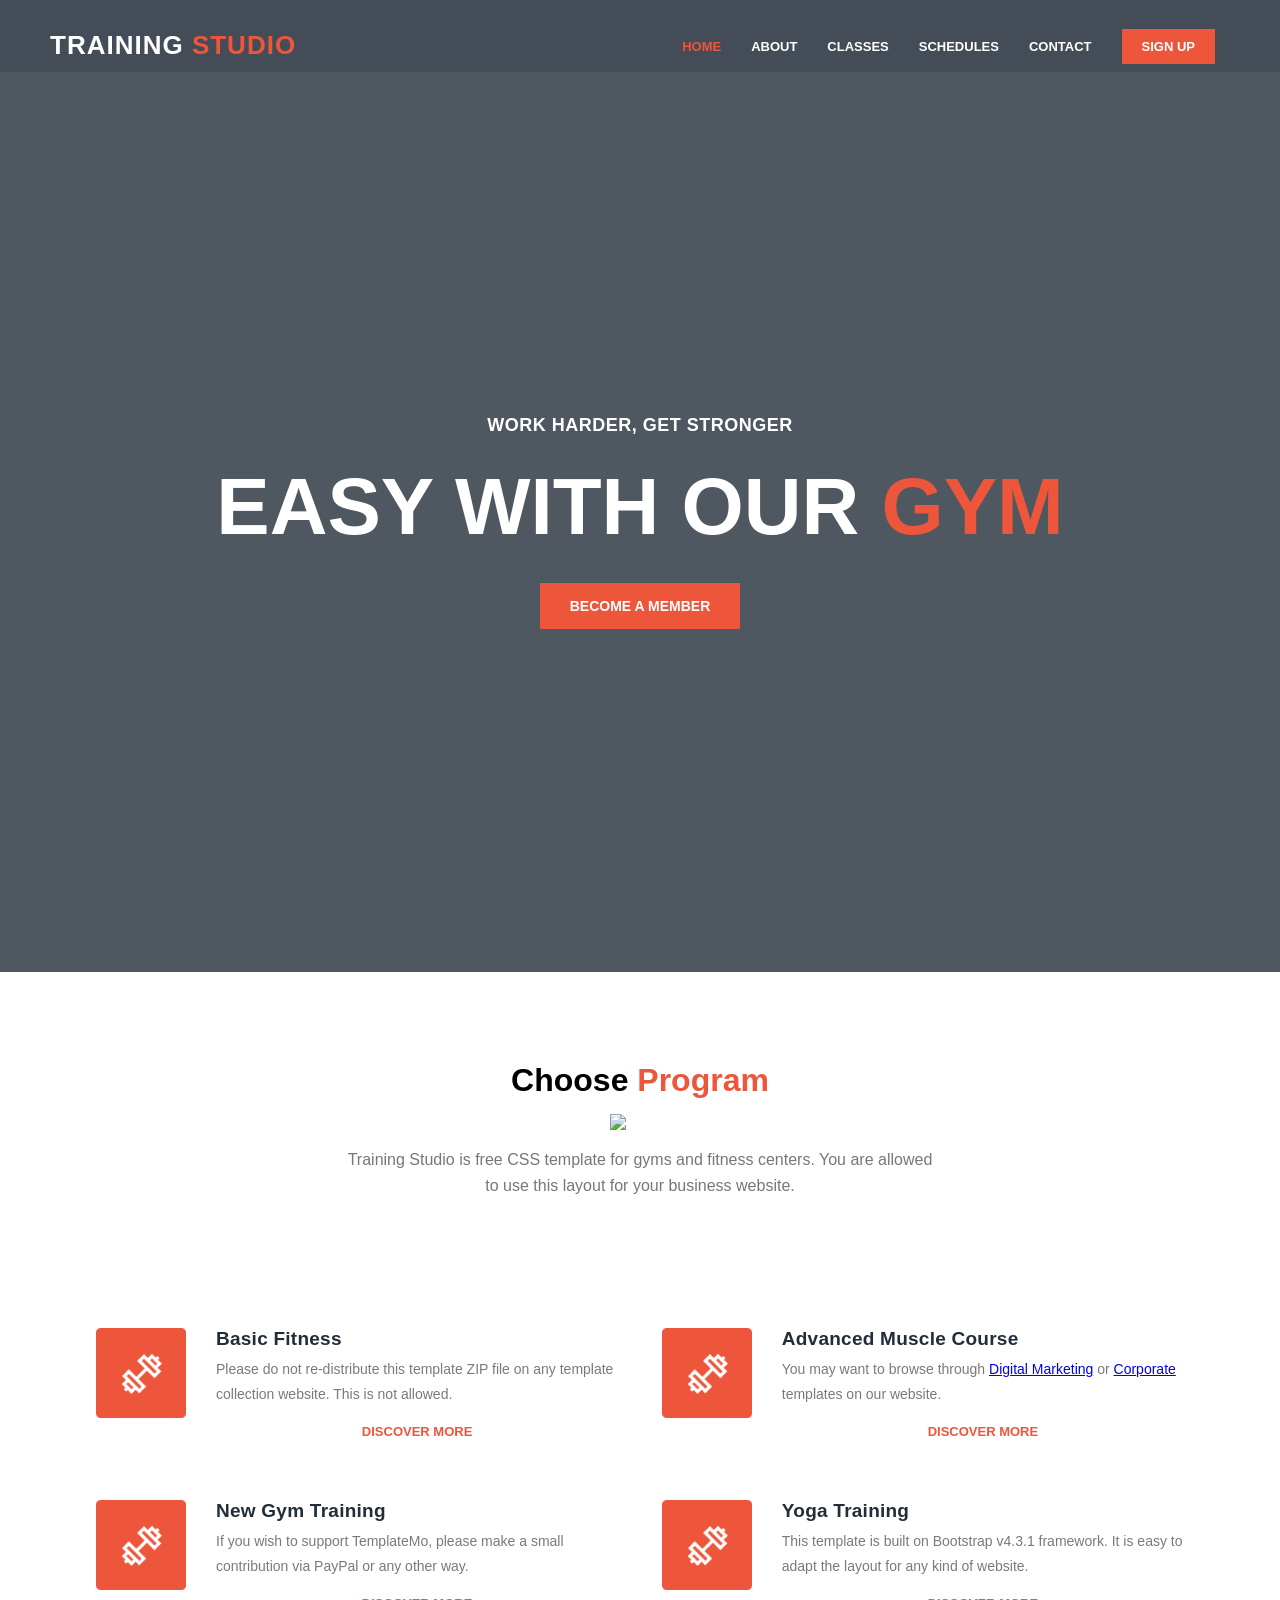
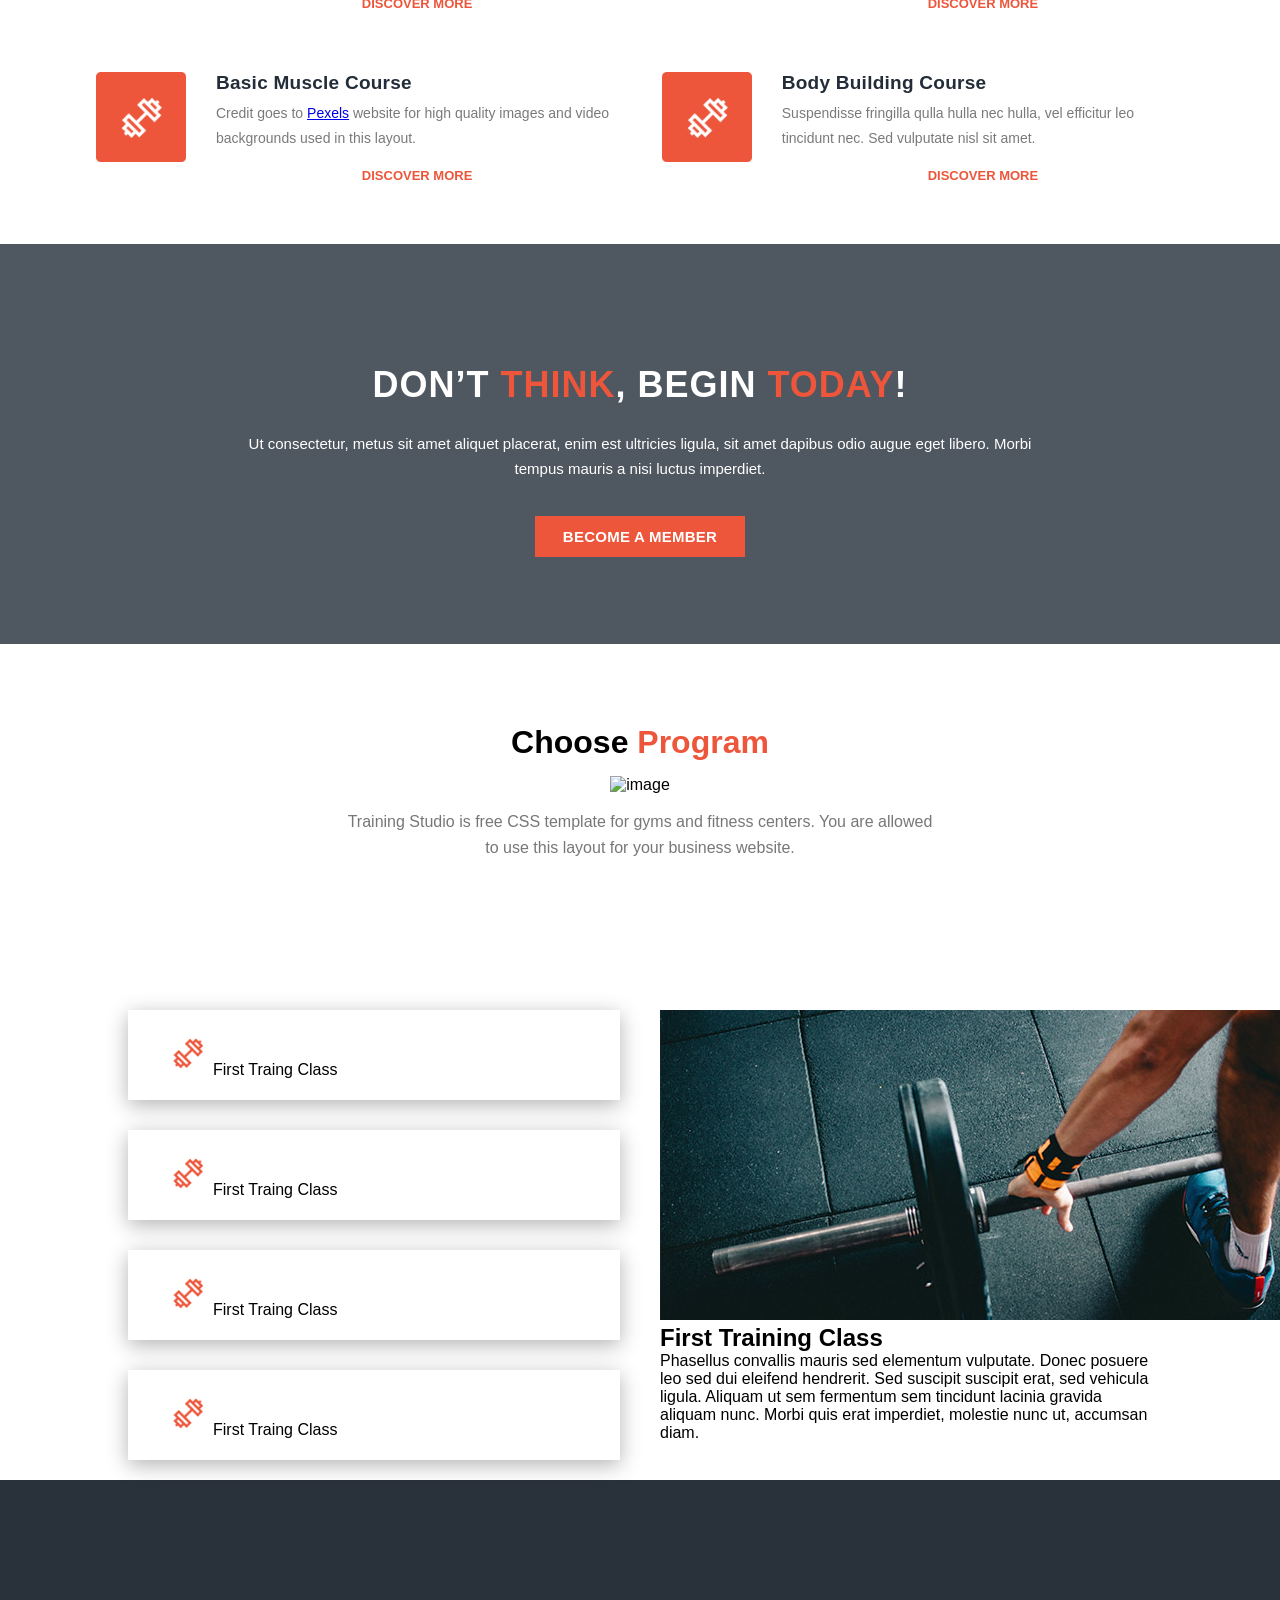
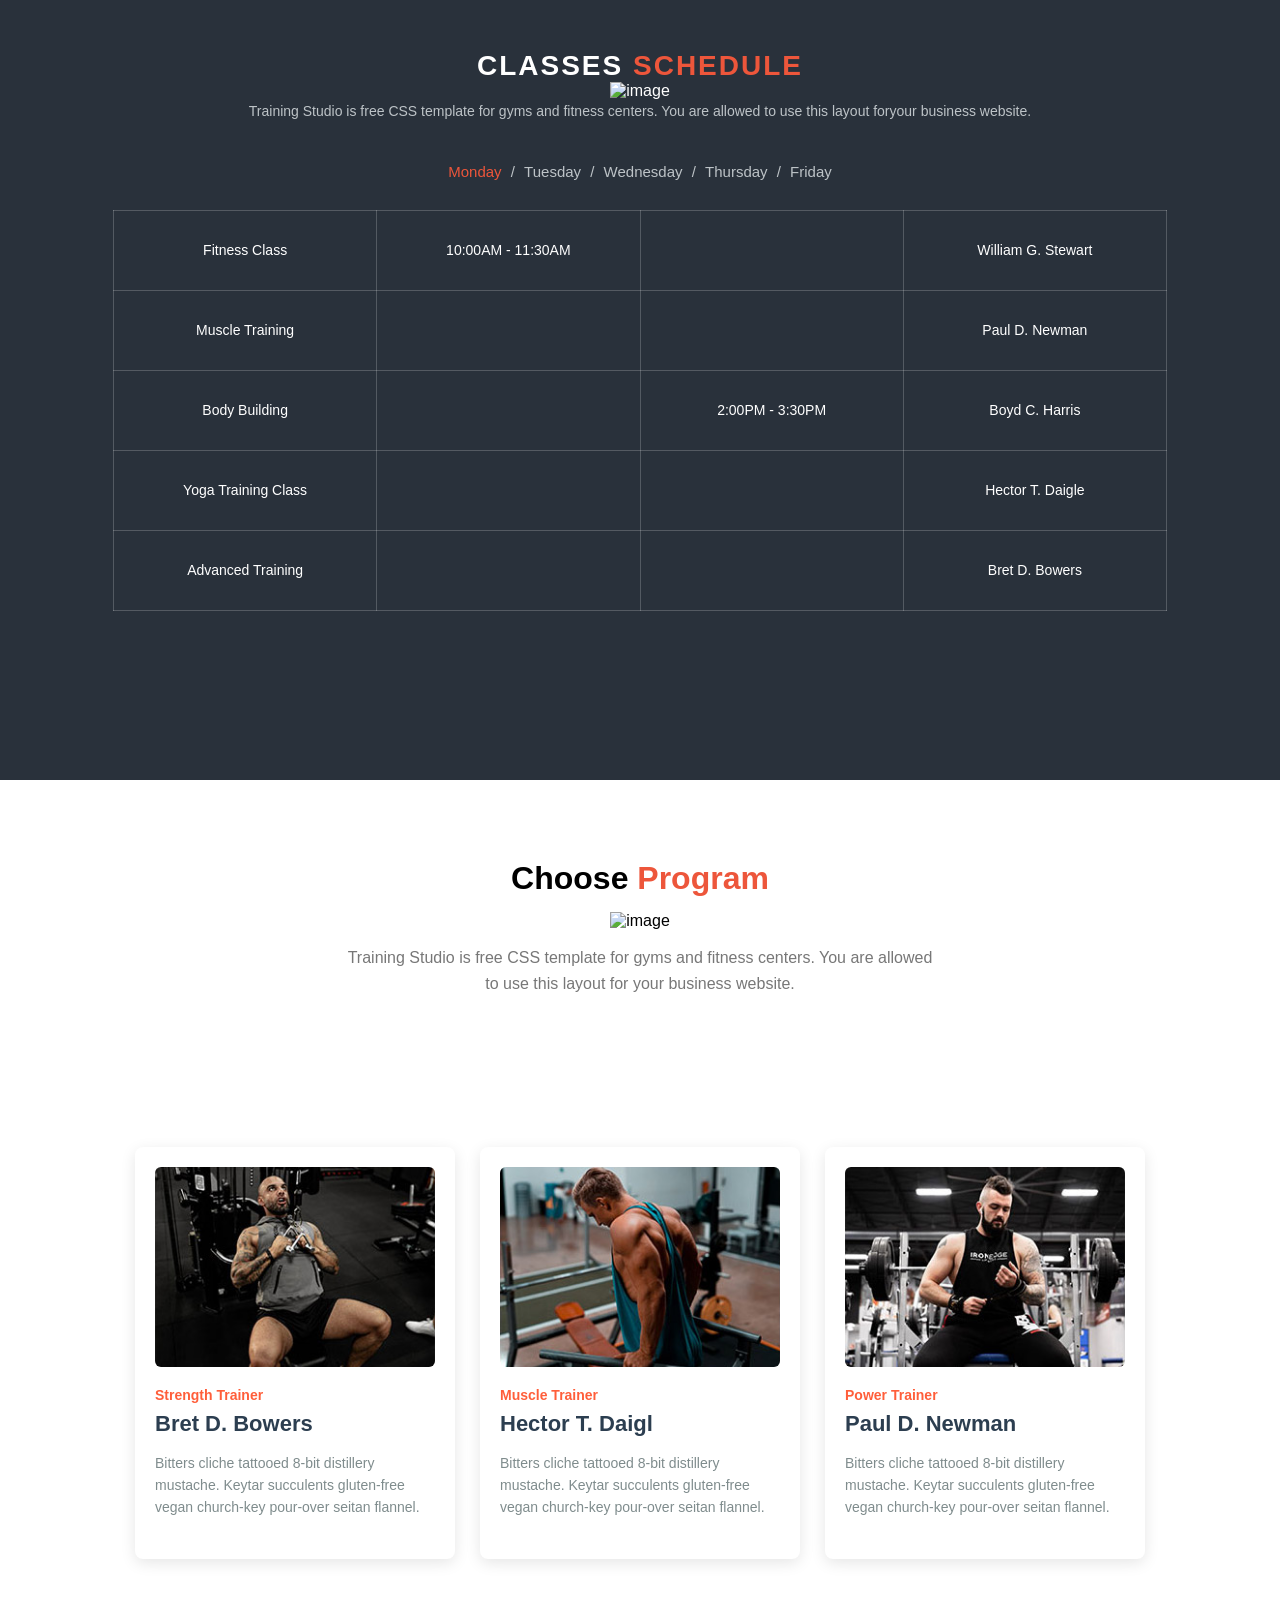
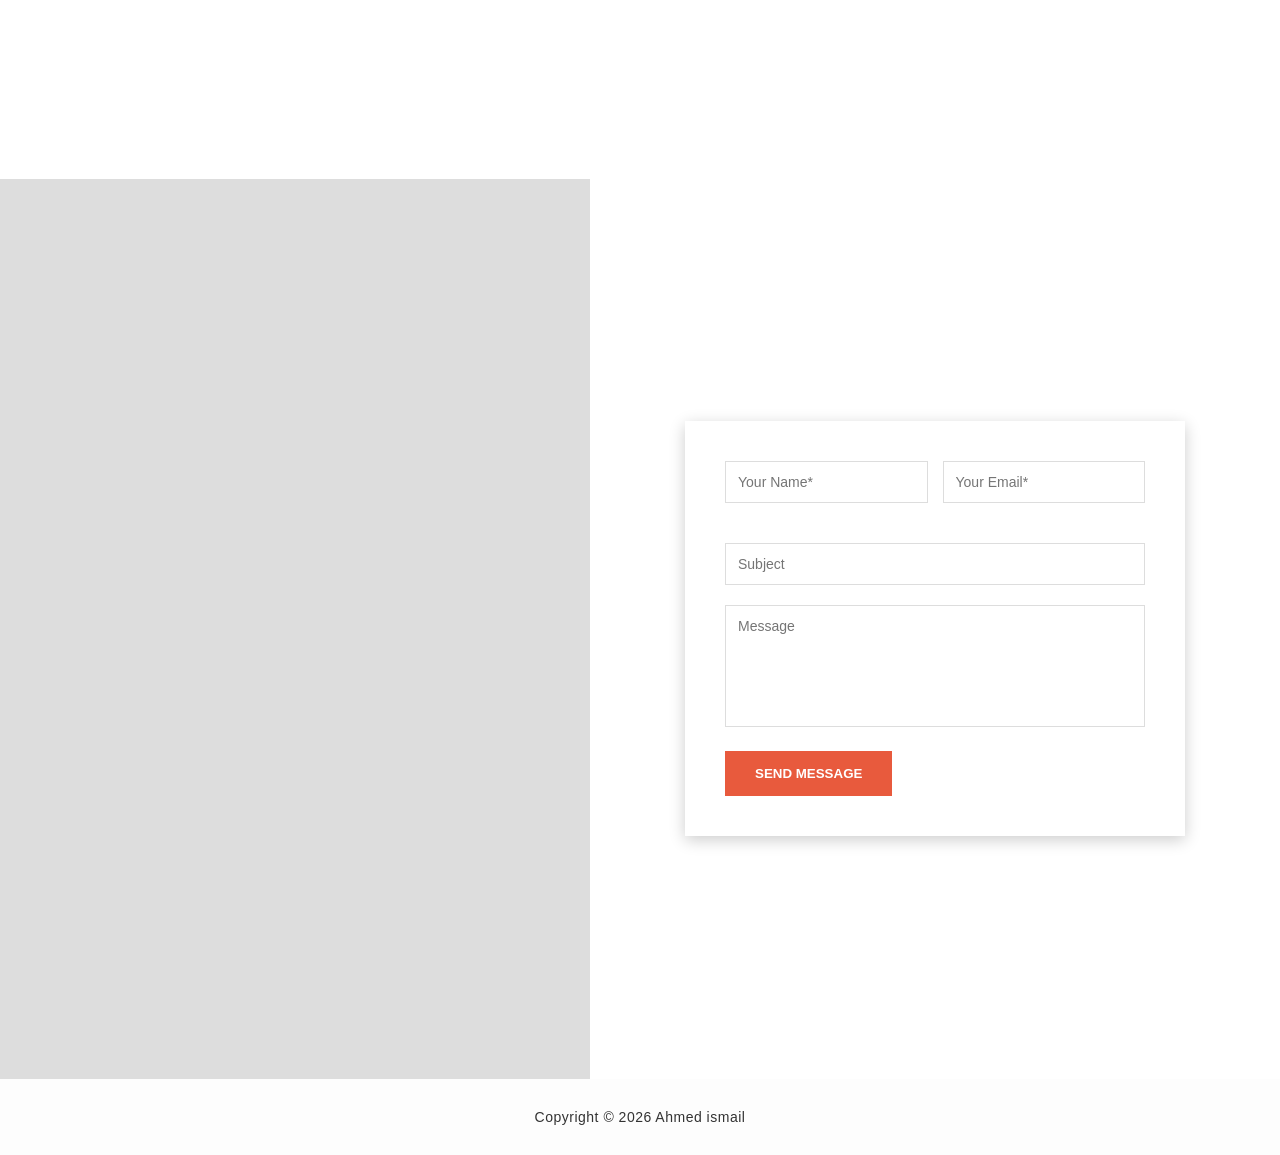
==== final project.html @ d9685d4c "we add another file" ====
<!DOCTYPE html>
<html lang="so">

<head>
    <meta charset="UTF-8">
    <meta name="viewport" content="width=device-width, initial-scale=1.0">
    <title>Training Studio - Home</title>
    <link rel="stylesheet" href="style.css">
</head>
<style>
    /* Guud ahaan */
    * {
        margin: 0;
        padding: 0;
        box-sizing: border-box;
        font-family: 'Arial Black', sans-serif;
        /* Waxay u dhowdahay font-ka sawirka */
    }

    body {
        /* background-color: #232d39; */
    }

    /* Header-ka dusha maraya */
    header {
        position: absolute;
        top: 0;
        left: 0;
        width: 100%;
        z-index: 1000;
        padding: 30px 50px;
        background: #232d39d8;
        /* Hufnaan dhalada ah */
        position: sticky;
    }

    .navbar {
        display: flex;
        justify-content: space-between;
        align-items: center;
        max-width: 1200px;
        margin: auto;
    }

    .logo {
        color: #fff;
        font-size: 26px;
        font-weight: 900;
        letter-spacing: 1px;
    }

    .logo span {
        color: #ed563b;
        /* Orange-ga rasmiga ah */
    }

    .nav-links {
        list-style: none;
        display: flex;
        align-items: center;
    }

    .nav-links li {
        margin: 0 15px;
    }

    .nav-links a {
        text-decoration: none;
        color: #fff;
        font-size: 13px;
        font-weight: 600;
        transition: 0.3s;
    }

    .nav-links a.active,
    .nav-links a:hover {
        color: #ed563b;
    }

    /* Button-ka Sign Up ee geeska */
    .sign-up {
        background-color: #ed563b;
        padding: 10px 20px;
        color: #fff !important;
        border-radius: 0;
        /* Template-ku ma laha wareeg */
    }

    /* Main Banner (Dhabarka dambe) */
    .main-banner {
        background-image: url('https://templatemo.com/templates/templatemo_548_training_studio/assets/images/gym-video-poster.jpg');
        background-size: cover;
        background-position: center;
        height: 100vh;
        position: relative;
    }

    .video-overlay {
        position: absolute;
        top: 0;
        left: 0;
        width: 100%;
        height: 100%;
        background-color: rgba(35, 45, 57, 0.8);
        /* Madow hufan */
        display: flex;
        justify-content: center;
        align-items: center;
        text-align: center;
    }

    /* Qoraalka dhexda fadhiya */
    .caption h6 {
        color: #fff;
        font-size: 18px;
        text-transform: uppercase;
        font-weight: 800;
        margin-bottom: 25px;
        letter-spacing: 0.5px;
    }

    .caption h1 {
        color: #fff;
        font-size: 80px;
        font-weight: 900;
        margin-bottom: 30px;
        text-transform: uppercase;
    }

    .caption h1 span {
        color: #ed563b;
    }

    .main-banner video {
        position: absolute;
        top: 0;
        left: 0;
        width: 100%;
        height: 100%;
        object-fit: cover;
        z-index: -1;
    }

    /* Button-ka Main-ka ah */
    .main-button a {
        display: inline-block;
        background-color: #ed563b;
        color: #fff;
        padding: 15px 30px;
        text-decoration: none;
        font-size: 14px;
        font-weight: 700;
        transition: 0.3s;
    }

    .main-button a:hover {
        background-color: #f9735b;
    }

    /* Wixii mobilada ah */
    @media (max-width: 992px) {
        .caption h1 {
            font-size: 50px;
        }

        .nav-links {
            display: none;
        }

        /* Mobile menu ayaa loo baahan lahaa halkan */
    }

    /* Styling-ka Hamburger Icon-ka (Desktop ahaan waa qarsoon yahay) */
    .menu-toggle {
        display: none;
        cursor: pointer;
        flex-direction: column;
        gap: 5px;
    }

    .menu-toggle .bar {
        width: 30px;
        height: 3px;
        background-color: white;
        transition: 0.3s;
    }

    /* Choose Program Styling */
    #features {
        padding: 120px 0;
        background-color: #fff;
        color: #232d39;
    }
    .container {
        width: 85%;
        max-width: 1200px;
        margin: auto;
    }

    .section-heading {
        text-align: center;
        margin-bottom: 80px;
    }

    .section-heading h2 {
        font-size: 28px;
        font-weight: 800;
        color: #232d39;
        text-transform: uppercase;
        letter-spacing: 1px;
    }

    .section-heading em {
        font-style: normal;
        color: #ed563b;
    }

    .section-heading img {
        margin: 20px auto;
        display: block;
    }

    .section-heading p {
        font-size: 14px;
        color: #7a7a7a;
    }

    /* Grid-ka labada saf ah */
    .features-items {
        display: flex;
        flex-wrap: wrap;
        justify-content: space-between;
    }

    .feature-item {
        width: 48%;
        /* Labo saf ayay noqonayaan */
        display: flex;
        margin-bottom: 60px;
    }

    .left-icon img {
        margin-right: 30px;
        max-width: 90px;
    }

    .right-content h4 {
        margin-top: 0px;
        margin-bottom: 7px;
        letter-spacing: 0.25px;
        color: #232d39;
        font-size: 19px;
        text-align: left;
        font-weight: 700;
    }

    .right-content p {
        font-size: 14px;
        color: #7a7a7a;
        line-height: 25px;
        text-align: left;
        margin-bottom: 15px;
    }

    .right-content a.text-button {
        text-decoration: none;
        color: #ed563b;
        font-size: 13px;
        font-weight: 700;
        text-align: left;
        text-transform: uppercase;
        transition: 0.3s;
    }

    .right-content a.text-button:hover {
        color: #f9735b;
    }

    .about {
        margin-top: 10px;
        background-color: #fff;
        color: #232d39;
    }

    .dhex {
        padding: 120px 0;
        background-image: url(/ahmed/images/cta-bg.jpg);
        background-position: center center;
        background-repeat: no-repeat;
        background-size: cover;
        position: relative;
        height: 400px;
        text-align: center;
        color: #fff;
    }

    /* Overlay madow si qoraalku u dhalaalo */
    .dhex::before {
        content: "";
        position: absolute;
        top: 0;
        left: 0;
        width: 100%;
        height: 100%;
        background-color: rgba(35, 45, 57, 0.8);
        /* Midab madow oo hufan */
        z-index: 1;
    }

    .dhex-content {
        position: relative;
        z-index: 2;
        /* Inuu overlay-ga ka sarreeyo */
        max-width: 800px;
        margin: 0 auto;
    }

    .dhex-content h2 {
        font-size: 36px;
        font-weight: 800;
        margin-bottom: 25px;
        text-transform: uppercase;
        letter-spacing: 1px;
    }

    .dhex-content h2 em {
        font-style: normal;
        color: #ed563b;
        /* Midabka orange-ka ah */
    }

    .dhex-content p {
        font-size: 15px;
        line-height: 25px;
        margin-bottom: 35px;
        color: #fff;
    }

    /* Button-ka Orange-ka ah */
    .dhex-content .main-button a {
        display: inline-block;
        font-size: 15px;
        padding: 12px 28px;
        background-color: #ed563b;
        color: #fff;
        text-transform: uppercase;
        font-weight: 700;
        text-decoration: none;
        letter-spacing: 0.25px;
        transition: all 0.3s;
    }

    .dhex-content .main-button a:hover {
        background-color: #f9735b;
    }

    .our {
        padding: 80px 10%;
        text-align: center;
        background: #fff;
    }

    .our h1 {
        font-size: 32px;
        font-weight: 700;
        margin-bottom: 15px;
    }

    .our h1 span {
        color: #ed563b;
    }

    .our p {
        max-width: 600px;
        margin: 15px auto 50px;
        color: #777;
        line-height: 1.6;
    }

    .classes {
        display: grid;
        grid-template-columns: repeat(auto-fit, minmax(250px, 1fr));
        margin: 20px 10%;
        gap: 40px;
    }
    .training {
        display: flex;
        flex-direction: row;
        gap: 10px;
        box-shadow: 0 5px 20px rgba(0, 0, 0, 0.3);
        border: none;
        height: 70px;
        padding: 45px;
        align-items: center;
        text-align: center;
    }

    .seccond {
        margin-top: 30px;
    }

    .guud {
        display: flex;
        flex-direction: column;
        gap: 30px;
    }

    .schedule-section {
        background: url('https://images.unsplash.com/photo-1534438327276-14e5300c3a48?q=80&w=1500') no-repeat center center/cover;
        width: 100%;
        min-height: 100vh;
    }

    .overlay {
        background: rgba(18, 27, 38, 0.9);
        width: 100%;
        min-height: 100vh;
        padding: 80px 20px;
        display: flex;
        justify-content: center;
    }

    .container {
        max-width: 1120px;
        margin-inline: auto;
        text-align: center;
        color: white;
    }

    .header h2 {
        font-size: 28px;
        letter-spacing: 2px;
    }

    .header h2 span {
        color: #ed563b;
    }

    .underline {
        color: #ed563b;
        margin: 10px 0;
        font-weight: bold;
    }

    .header p {
        font-size: 14px;
        color: #bdc3c7;
        line-height: 1.6;
        margin-bottom: 40px;
    }


    .days-filter {
        margin-bottom: 30px;
        font-size: 15px;
        color: #bdc3c7;
    }

    .days-filter span {
        cursor: pointer;
        margin: 0 5px;
    }

    .days-filter span.active {
        color: #ed563b;
    }

    .schedule-table {
        width: 100%;
        border-collapse: collapse;
        margin-top: 20px;
    }

    .schedule-table td {
        border: 1px solid rgba(255, 255, 255, 0.2);
        padding: 25px;
        font-size: 14px;
        width: 25%;
        height: 80px;
    }

    .schedule-table td:empty {
        background: transparent;
    }

    .schedule-table td:not(:empty) {
        color: #ffffff;
    }
    .axmed {
    display: flex;
    gap: 25px;
    flex-wrap: wrap;
    justify-content: center;
    padding: 20px;
}


.card {
    background: #fff;
    width: 320px;
    padding: 20px;
    border-radius: 8px;
    box-shadow: 0 4px 15px rgba(0,0,0,0.1);
    transition: transform 0.3s ease;
}

.card:hover {
    transform: translateY(-5px);
}


.image-box {
    width: 100%;
    height: 200px;
    overflow: hidden;
    border-radius: 6px;
    margin-bottom: 20px;
}

.image-box img {
    width: 100%;
    height: 100%;
    object-fit: cover;
}


.role {
    color: #ff5e3a; 
    font-size: 14px;
    font-weight: bold;
    display: block;
    margin-bottom: 8px;
}

.name {
    color: #2c3e50;
    font-size: 22px;
    margin: 0 0 15px 0;
}

.description {
    color: #7f8c8d;
    font-size: 14px;
    line-height: 1.6;
    margin-bottom: 20px;
}


.social-links {
    display: flex;
    gap: 15px;
}

.social-links a {
    color: #333;
    font-size: 16px;
    text-decoration: none;
    transition: color 0.3s;
}

.social-links a:hover {
    color: #ff5e3a;
}
.contact-container {
    display: flex;
    height: 100vh; 
    width: 100%;
    margin-top: 200px;
}


.map-container {
    flex: 1; 
    background-color: #ddd;
}


.form-container {
    flex: 1; 
    display: flex;
    align-items: center;
    justify-content: center;
    padding: 50px;
    background: url(/ahmed/images/contact-bg.jpg) no-repeat center center; 
    background-size: cover;
}

.contact-form {
    background: white;
    padding: 40px;
    width: 100%;
    max-width: 500px;
    box-shadow: 0 4px 15px rgba(0,0,0,0.2);
}

.input-group {
    display: flex;
    gap: 15px;
    margin-bottom: 20px;
}

.input-group input {
    flex: 1;
}

input[type="text"],
input[type="email"],
textarea {
    width: 100%;
    padding: 12px;
    margin-bottom: 20px;
    border: 1px solid #ddd;
    outline: none;
    font-size: 14px;
    color: #333;
}

textarea {
    resize: none;
}

.send-btn {
    background-color: #e85a3d; 
    color: white;
    border: none;
    padding: 15px 30px;
    font-weight: bold;
    cursor: pointer;
    transition: 0.3s;
}
.send-btn:hover {
    background-color: #cf4e33;
}

footer {
    padding: 30px 0; /* Booska sare iyo hoos ka xiraya */
    background-color: #fdfdfd; /* Midabka madowga dhumucda leh */
    text-align: center;
    color: #333;
}

footer p {
    color: #333;
    font-size: 14px;
    font-weight: 400;
    letter-spacing: 0.5px;
}

footer p a {
    color: #ed563b; /* Midabka Orange-ka ee Template-ka */
    text-decoration: none;
    transition: all 0.3s;
}

footer p a:hover {
    color: #f9735b; /* Marka mouse-ka la mariyo wuu yara dhalaalayaa */
}

/* Wixii mobilada ah si uu qoraalku u yaraado */
@media (max-width: 768px) {
    footer p {
        font-size: 12px;
        padding: 0 20px;
    }
}


@media (max-width: 768px) {
    .contact-container {
        flex-direction: column;
    }
    .map-container {
        height: 300px;
    }
}

    /* Responsive: Mobile-ka */
    @media (max-width: 768px) {
        .dhex-content h2 {
            font-size: 28px;
        }

        .dhex-section {
            padding: 80px 20px;
        }
    }


    @media (max-width: 992px) {
        .feature-item {
            width: 100%;
        }
    }

    /* Mobile Responsive */
    @media (max-width: 992px) {
        header {
            padding: 20px 30px;
        }

        .menu-toggle {
            display: flex;
            /* Halkan ayuu ka soo muuqanayaa mobile-ka */
        }

        .nav-links {
            position: absolute;
            top: 80px;
            left: -100%;
            /* Bilowga waa qarsoon yahay */
            flex-direction: column;
            background-color: rgba(35, 45, 57, 0.95);
            width: 100%;
            text-align: center;
            transition: 0.5s;
            padding: 20px 0;
            display: flex;
            /* Ka saar 'display: none' ee aad hore u haysatay */
        }

        /* Marka la riixo menu-ka wuu soo baxayaa */
        .nav-links.active {
            left: 0;
        }

        .nav-links li {
            margin: 15px 0;
        }

        .caption h1 {
            font-size: 40px;
        }
    }
</style>

<body>

    <header>
        <nav class="navbar">
            <div class="logo">
                TRAINING <span>STUDIO</span>
            </div>

            <div class="menu-toggle" id="mobile-menu">
                <span class="bar"></span>
                <span class="bar"></span>
                <span class="bar"></span>
            </div>

            <ul class="nav-links">
                <li><a href="#" class="active">HOME</a></li>
                <li><a href="#about">ABOUT</a></li>
                <li><a href="#">CLASSES</a></li>
                <li><a href="#">SCHEDULES</a></li>
                <li><a href="#contact">CONTACT</a></li>
                <li><a href="#" class="sign-up">SIGN UP</a></li>
            </ul>
        </nav>
    </header>

    <section class="main-banner">
        <div class="video-overlay">
            <div class="vidoe">
                <video class="bg-video" autoplay muted loop playsinline>
                    <source src="/assets/images/gym-video.mp4" type="video/mp4">
                </video>
            </div>
            <div class="caption">
                <h6>WORK HARDER, GET STRONGER</h6>
                <h1>EASY WITH OUR <span>GYM</span></h1>
                <div class="main-button">
                    <a href="#">BECOME A MEMBER</a>
                </div>
            </div>
        </div>
    </section>
    <section id="about" class="about">
        <div class="container">
            <div class="row">
                <div class="our">
                    <h1 style="color: black;">Choose<span> Program</span></h1>
                    <img src="/ahmed/images/line-dec.png" alt="image">
                    <p>Training Studio is free CSS template for gyms and fitness centers. You are allowed to use this
                        layout for
                        your business website.</p>
                </div>
                <div class="features-items">
                    <div class="feature-item">
                        <div class="left-icon">
                            <img src="/assets/images/features-first-icon.png" alt="training icon">
                        </div>
                        <div class="right-content">
                            <h4>Basic Fitness</h4>
                            <p>Please do not re-distribute this template ZIP file on any template collection website.
                                This is not allowed.</p>
                            <a href="#" class="text-button">DISCOVER MORE</a>
                        </div>
                    </div>

                    <div class="feature-item">
                        <div class="left-icon">
                            <img src="/assets/images/features-first-icon.png" alt="training icon">
                        </div>
                        <div class="right-content">
                            <h4>Advanced Muscle Course</h4>
                            <p>You may want to browse through <a href="#">Digital Marketing</a> or <a
                                    href="#">Corporate</a> templates on our website.</p>
                            <a href="#" class="text-button">DISCOVER MORE</a>
                        </div>
                    </div>

                    <div class="feature-item">
                        <div class="left-icon">
                            <img src="/assets/images/features-first-icon.png" alt="training icon">
                        </div>
                        <div class="right-content">
                            <h4>New Gym Training</h4>
                            <p>If you wish to support TemplateMo, please make a small contribution via PayPal or any
                                other way.</p>
                            <a href="#" class="text-button">DISCOVER MORE</a>
                        </div>
                    </div>

                    <div class="feature-item">
                        <div class="left-icon">
                            <img src="/assets/images/features-first-icon.png" alt="training icon">
                        </div>
                        <div class="right-content">
                            <h4>Yoga Training</h4>
                            <p>This template is built on Bootstrap v4.3.1 framework. It is easy to adapt the layout for
                                any kind of website.</p>
                            <a href="#" class="text-button">DISCOVER MORE</a>
                        </div>
                    </div>

                    <div class="feature-item">
                        <div class="left-icon">
                            <img src="/assets/images/features-first-icon.png" alt="training icon">
                        </div>
                        <div class="right-content">
                            <h4>Basic Muscle Course</h4>
                            <p>Credit goes to <a href="#">Pexels</a> website for high quality images and video
                                backgrounds used in this layout.</p>
                            <a href="#" class="text-button">DISCOVER MORE</a>
                        </div>
                    </div>
                    <div class="feature-item">
                        <div class="left-icon">
                            <img src="/assets/images/features-first-icon.png" alt="training icon">
                        </div>
                        <div class="right-content">
                            <h4>Body Building Course</h4>
                            <p>Suspendisse fringilla qulla hulla nec hulla, vel efficitur leo tincidunt nec. Sed
                                vulputate nisl sit amet.</p>
                            <a href="#" class="text-button">DISCOVER MORE</a>
                        </div>
                    </div>
                </div>
            </div>
        </div>
    </section>
    <section class="dhex">
        <div class="container">
            <div class="dhex-content">
                <h2>DON’T <em>THINK</em>, BEGIN <em>TODAY</em>!</h2>
                <p>Ut consectetur, metus sit amet aliquet placerat, enim est ultricies ligula, sit amet dapibus odio
                    augue eget libero. Morbi tempus mauris a nisi luctus imperdiet.</p>
                <div class="main-button">
                    <a href="#">BECOME A MEMBER</a>
                </div>
            </div>
        </div>
    </section>

    <section class="classess">
        <div class="our">
            <h1>Choose<span> Program</span></h1>
            <img src="/ahmed/images/line-dec.png" alt="image">
            <p>Training Studio is free CSS template for gyms and fitness centers. You are allowed to use this layout for
                your business website.</p>
        </div>

        <div class="classes">
            <div class="guud">
                <div class="training">
                    <div class="first">
                        <img src="/assets/images/tabs-first-icon.png" height="30px" alt="image">
                    </div>
                    <div class="seccond">
                        <p>First Traing Class</p>
                    </div>
                </div>
                <div class="training">
                    <div class="first">
                        <img src="/assets/images/tabs-first-icon.png" height="30px" alt="image">
                    </div>
                    <div class="seccond">
                        <p>First Traing Class</p>
                    </div>
                </div>
                <div class="training">
                    <div class="first">
                        <img src="/assets/images/tabs-first-icon.png" height="30px" alt="image">
                    </div>
                    <div class="seccond">
                        <p>First Traing Class</p>
                    </div>
                </div>
                <div class="training">
                    <div class="first">
                        <img src="/assets/images/tabs-first-icon.png" height="30px" alt="image">
                    </div>
                    <div class="seccond">
                        <p>First Traing Class</p>
                    </div>
                </div>
            </div>
            <div class="sawir">
                <img src="assets/images/training-image-01.jpg" alt="image">
                <h2>First Training Class</h2>
                <p>Phasellus convallis mauris sed elementum vulputate. Donec posuere leo sed dui eleifend hendrerit. Sed
                    suscipit suscipit erat, sed vehicula ligula. Aliquam ut sem fermentum sem tincidunt lacinia gravida
                    aliquam nunc. Morbi quis erat imperdiet, molestie nunc ut, accumsan diam.</p>
            </div>
        </div>
    </section>
    <section>
        <section class="schedule-section">
            <div class="overlay">
                <div class="container">
                    <div class="header">
                        <h2>CLASSES <span>SCHEDULE</span></h2>
                        <img src="" alt="image">
                        <p>Training Studio is free CSS template for gyms and fitness centers. You are allowed to use
                            this layout foryour business website.</p>
                    </div>

                    <div class="days-filter">
                        <span class="active">Monday</span> / <span>Tuesday</span> / <span>Wednesday</span> /
                        <span>Thursday</span> / <span>Friday</span>
                    </div>

                    <table class="schedule-table">
                        <tbody>
                            <tr>
                                <td>Fitness Class</td>
                                <td>10:00AM - 11:30AM</td>
                                <td></td>
                                <td>William G. Stewart</td>
                            </tr>
                            <tr>
                                <td>Muscle Training</td>
                                <td></td>
                                <td></td>
                                <td>Paul D. Newman</td>
                            </tr>
                            <tr>
                                <td>Body Building</td>
                                <td></td>
                                <td>2:00PM - 3:30PM</td>
                                <td>Boyd C. Harris</td>
                            </tr>
                            <tr>
                                <td>Yoga Training Class</td>
                                <td></td>
                                <td></td>
                                <td>Hector T. Daigle</td>
                            </tr>
                            <tr>
                                <td>Advanced Training</td>
                                <td></td>
                                <td></td>
                                <td>Bret D. Bowers</td>
                            </tr>
                        </tbody>
                    </table>
                </div>
            </div>
        </section>
    </section>



<section class="exercise">
<div class="our">
                    <h1>Choose<span> Program</span></h1>
                    <img src="" alt="image">
                    <p>Training Studio is free CSS template for gyms and fitness centers. You are allowed to use this
                        layout for
                        your business website.</p>
                </div>

                <div class="axmed">
        <div class="card">
            <div class="image-box">
                <img src="assets/images/second-trainer.jpg" alt="Strength Trainer">
            </div>
            <div class="content">
                <span class="role">Strength Trainer</span>
                <h2 class="name">Bret D. Bowers</h2>
                <p class="description">
                    Bitters cliche tattooed 8-bit distillery mustache. Keytar succulents gluten-free vegan church-key pour-over seitan flannel.
                </p>
                <div class="social-links">
                    <a href="#"><i class="fab fa-facebook-f"></i></a>
                    <a href="#"><i class="fab fa-twitter"></i></a>
                    <a href="#"><i class="fab fa-linkedin-in"></i></a>
                    <a href="#"><i class="fab fa-behance"></i></a>
                </div>
            </div>
        </div>
        <div class="card">
            <div class="image-box">
                <img src="assets/images/third-trainer.jpg" alt="Muscle Trainer">
            </div>
            <div class="content">
                <span class="role">Muscle Trainer</span>
                <h2 class="name">Hector T. Daigl</h2>
                <p class="description">
                    Bitters cliche tattooed 8-bit distillery mustache. Keytar succulents gluten-free vegan church-key pour-over seitan flannel.
                </p>
                <div class="social-links">
                    <a href="#"><i class="fab fa-facebook-f"></i></a>
                    <a href="#"><i class="fab fa-twitter"></i></a>
                    <a href="#"><i class="fab fa-linkedin-in"></i></a>
                    <a href="#"><i class="fab fa-behance"></i></a>
                </div>
            </div>
        </div>

        <div class="card">
            <div class="image-box">
                <img src="first-trainer.jpg"Power Trainer">
            </div>
            <div class="content">
                <span class="role">Power Trainer</span>
                <h2 class="name">Paul D. Newman</h2>
                <p class="description">
                    Bitters cliche tattooed 8-bit distillery mustache. Keytar succulents gluten-free vegan church-key pour-over seitan flannel.
                </p>
                <div class="social-links">
                    <a href="#"><i class="fab fa-facebook-f"></i></a>
                    <a href="#"><i class="fab fa-twitter"></i></a>
                    <a href="#"><i class="fab fa-linkedin-in"></i></a>
                    <a href="#"><i class="fab fa-behance"></i></a>
                </div>
            </div>
        </div>
    </div>

</section>

    <section   class="contact-container" id="contact">
    <div class="map-container">
        <iframe 
            src="https://www.google.com/maps/embed?pb=!1m18!1m12!1m3!1d3671.697924294438!2d-43.3674681!3d-23.0044566!2m3!1f0!2f0!3f0!3m2!1i1024!2i768!4f13.1!3m3!1m2!1s0x9bd69562772591%3A0x691776513470120!2sAv.%20L%C3%BAcio%20Costa%20-%20Barra%20da%20Tijuca%2C%20Rio%20de%20Janeiro%20-%20RJ%2C%20Brazil!5e0!3m2!1sen!2sso!4v1700000000000" 
            width="100%" height="100%" style="border:0;" allowfullscreen="" loading="lazy">
        </iframe>
    </div>

    <div class="form-container">
        <form class="contact-form">
            <div class="input-group">
                <input type="text" placeholder="Your Name*" required>
                <input type="email" placeholder="Your Email*" required>
            </div>
            <input type="text" placeholder="Subject">
            <textarea placeholder="Message" rows="6"></textarea>
            <button type="submit" class="send-btn">SEND MESSAGE</button>
        </form>
    </div>
</section>
<footer>
    <div class="container">
        <div class="footer-content">
            <p>Copyright &copy; 2026 Ahmed ismail</p>
        </div>
    </div>
</footer>

    <script>
        const menu = document.querySelector('#mobile-menu');
        const menuLinks = document.querySelector('.nav-links');

        menu.addEventListener('click', function () {
            menu.classList.toggle('is-active'); // Animation haddaad rabto
            menuLinks.classList.toggle('active'); // Tani waxay furaysaa menu-ka
        });
    </script>
</body>

</html>
---- style.css ----
@import url('https://fonts.googleapis.com/css2?family=Anybody:ital,wght@0,100..900;1,100..900&family=Roboto:ital,wght@0,100..900;1,100..900&display=swap');

*{
    margin: 0;
    padding: 0;
    box-sizing: border-box;
}
body {
font-family: "Roboto", sans-serif;
}
header {
    background-color: #fafaf6;
    height: 4.5rem;
}
.container {
    width: 1120px;
    /* width: 90%; */
    margin-inline: auto;
    
    
}
.desktop-menu {
    display: flex;
    justify-content: space-between;
    text-align: center;
    height: 100%;
    padding: 10px;
}
.menus-link {
    display: flex;
    gap: 20px;
    margin-top: 10px;
}
.menus-link li {
    list-style: none;
}
.menus-link li a {
    text-decoration: none;
    font-size: 1.25rem;
    font-weight: 500;
    color: #2b2b2b;
}
.menus-link li a:hover{
    color: #5f6ad4;
}
.desktop-menu h1 {
    font-size: 1.5625rem;
    font-weight: 700;

}
.hambergur {
    display: none;
}
.mobile-menu {
    display: none;
}
@media(max-width:768px) {
    .desktop-menu {
        display: none;
    }
    header {
        height: 0;
    }
    i {
        z-index: 11111;
    }
    .hambergur {
        display: flex;
        position: absolute;
        background-color: #5f6ad4;
        padding: 15px;
        justify-content: center;
        align-items: center;
        top: 10%;
        right: 5%;
        border-radius: 50%;
        color: white;
        font-size: 2rem;
        
    }
    .mobile-menu[data-visible="false"] {
        transform: translateX(100%);
    }
    .hamburger i[data-visible="true"] {
        display: block;
    }
    .hamburger i[data-visible="false"] {
        display: none;
    }
    .mobile-menu {
        display: flex;
        
        justify-content: center;
        background-color: #2b2b2b;
        inset: 0 0 0 0;
        position: fixed;
        transform: translateX(0%);
    }
    
        
    }
.mobile-menu .navigation {
    display: flex;
    margin-top: 5rem;
    align-items: center;
    flex-direction: column;
    gap: 2.5rem;
    color: white;
    width: 100%;
}
.mobile-menu h1 {
    font-weight: 700;
    font-size: 37px;
    border-bottom: 1px solid white;
    padding: 10px;
}
.mobile-menu .navigation .menus-link {
    display: flex;
    flex-direction: column;
    align-items: center;
    justify-content: center;
}
.menus-link a {
    color: white !important;
}
.mobile-menu-action {
    display: flex;
    flex-direction: column;
    gap: 8px;
    width: 80%;
    margin-top: 50px;
}
.btn-primary, .btn-secondary {
    display: inline-block;
    color: white;
    background-color: #5f6ad4;
    padding: 15px 20px;
    margin: 5px;
    border-radius: 7px;
    text-decoration: none;
    text-align: center;
    font-size: 1.25rem;
}
.btn-secondary {
    background-color: transparent;
    border: 1px solid white;
}
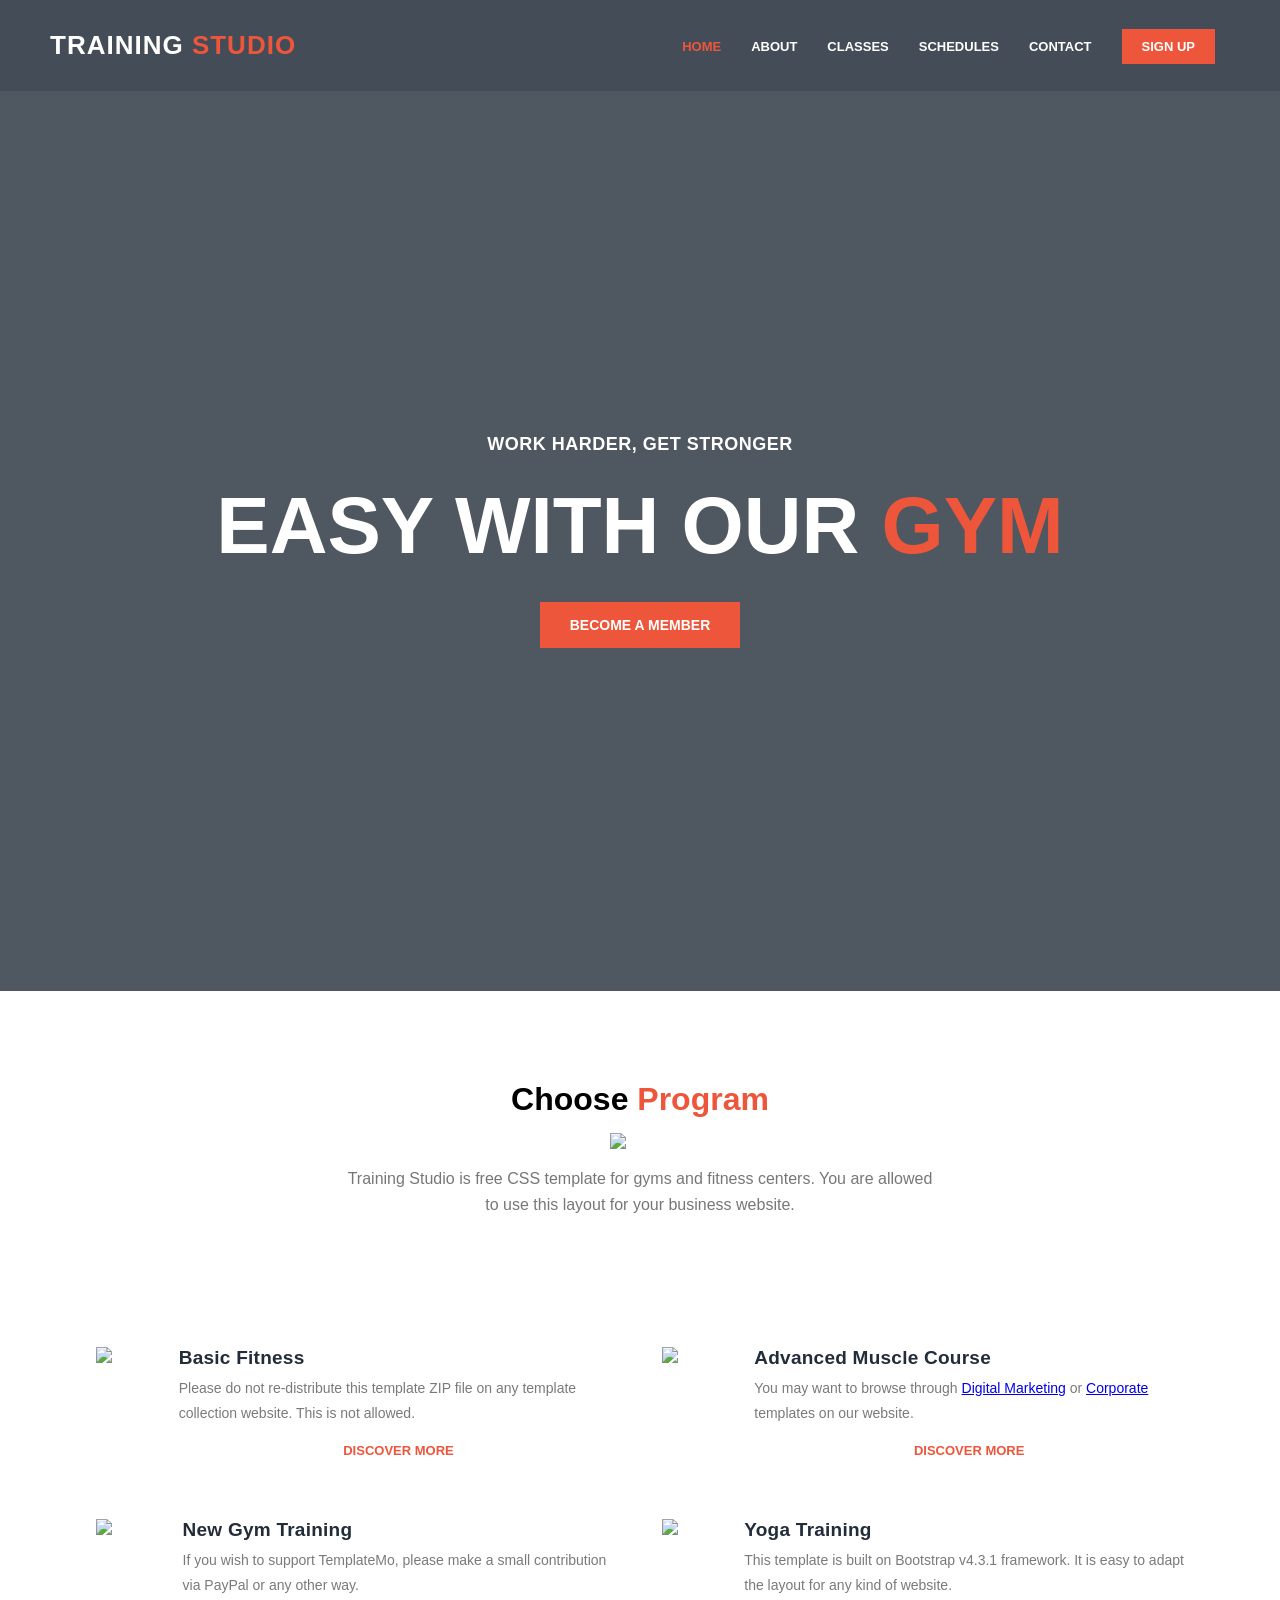
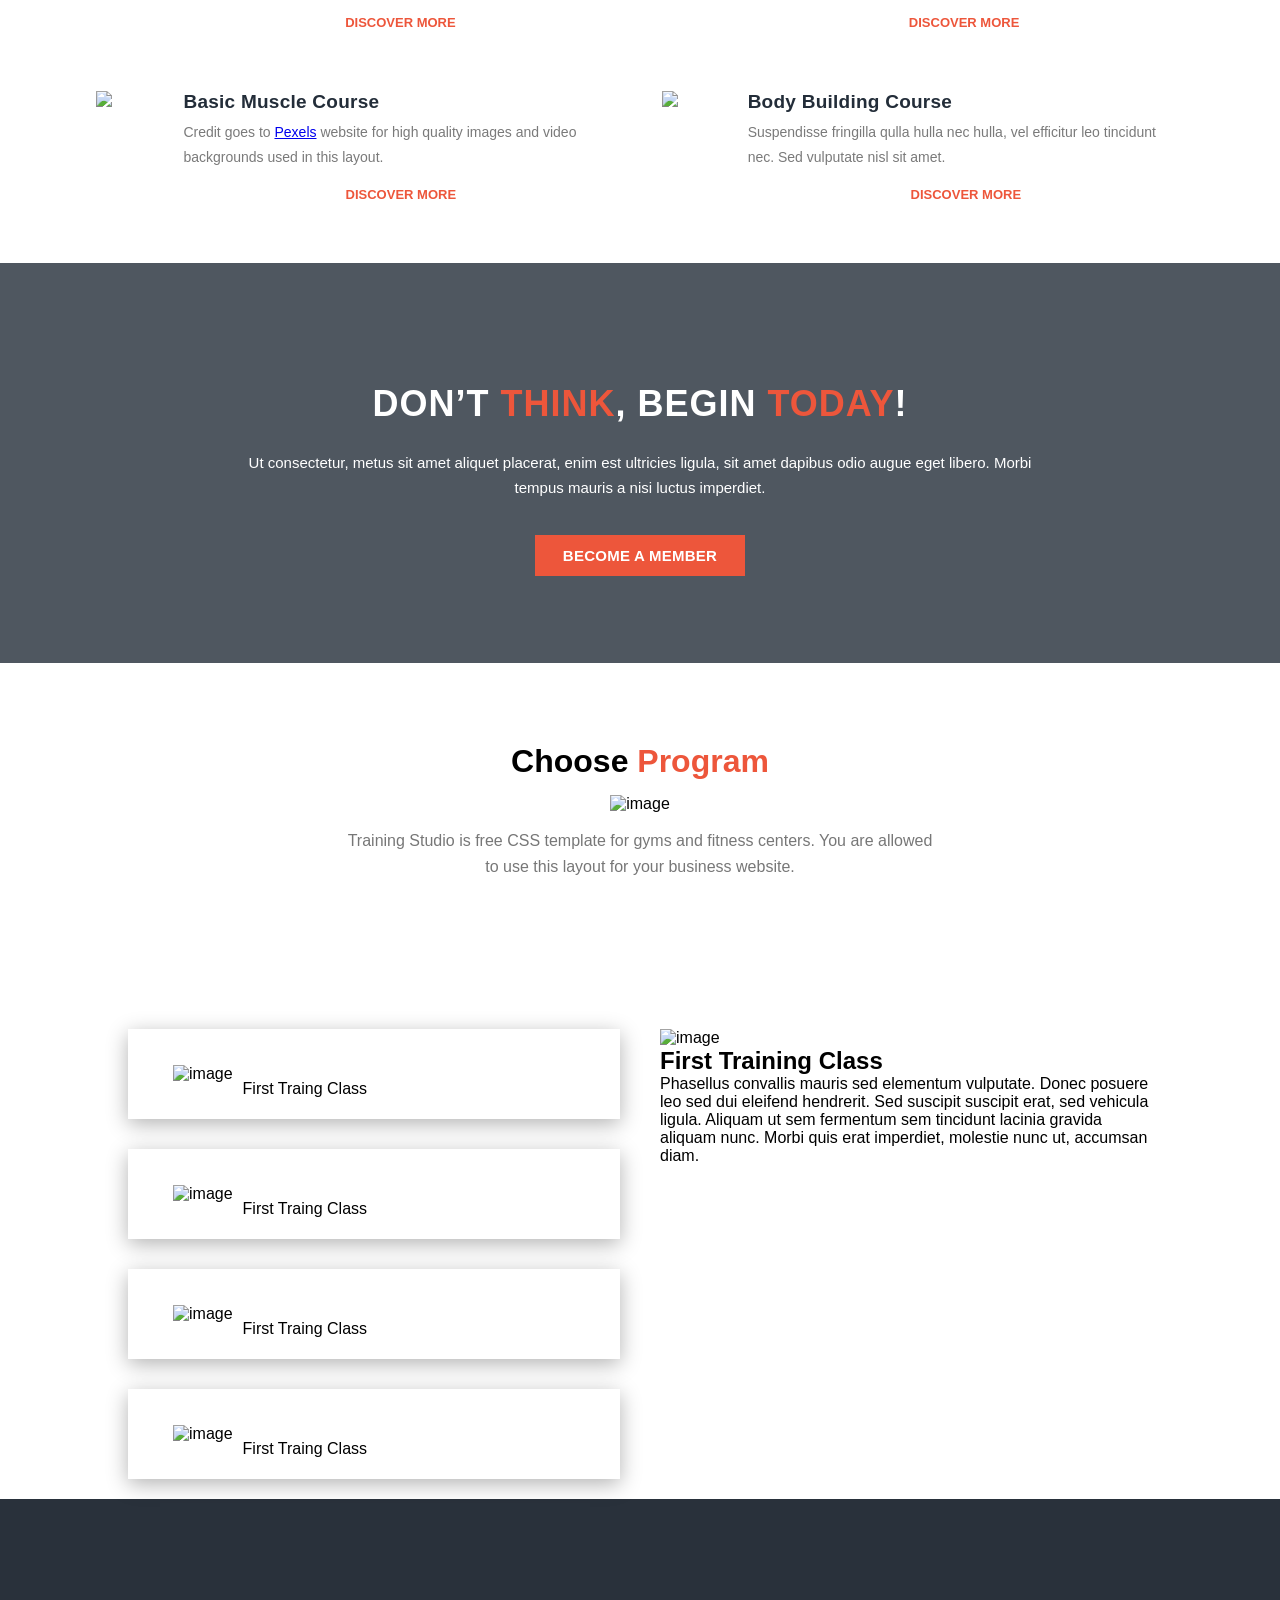
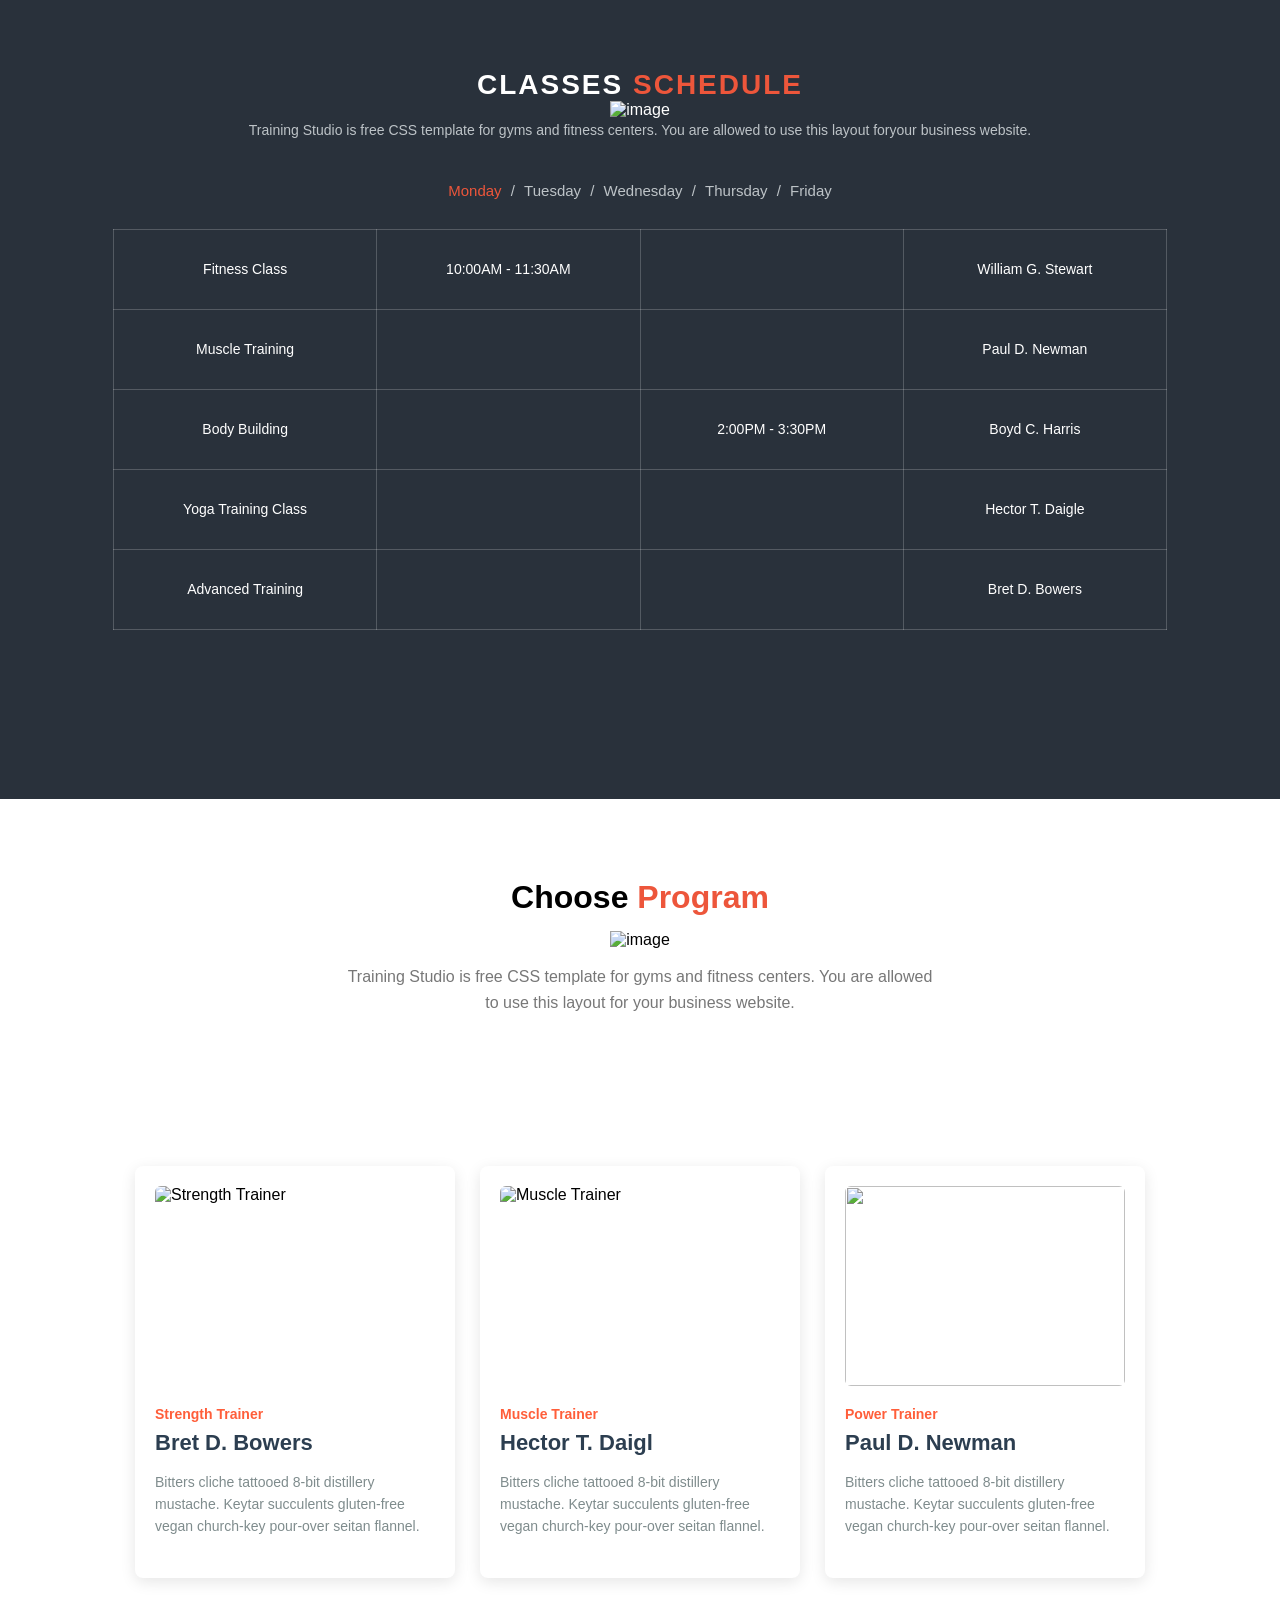
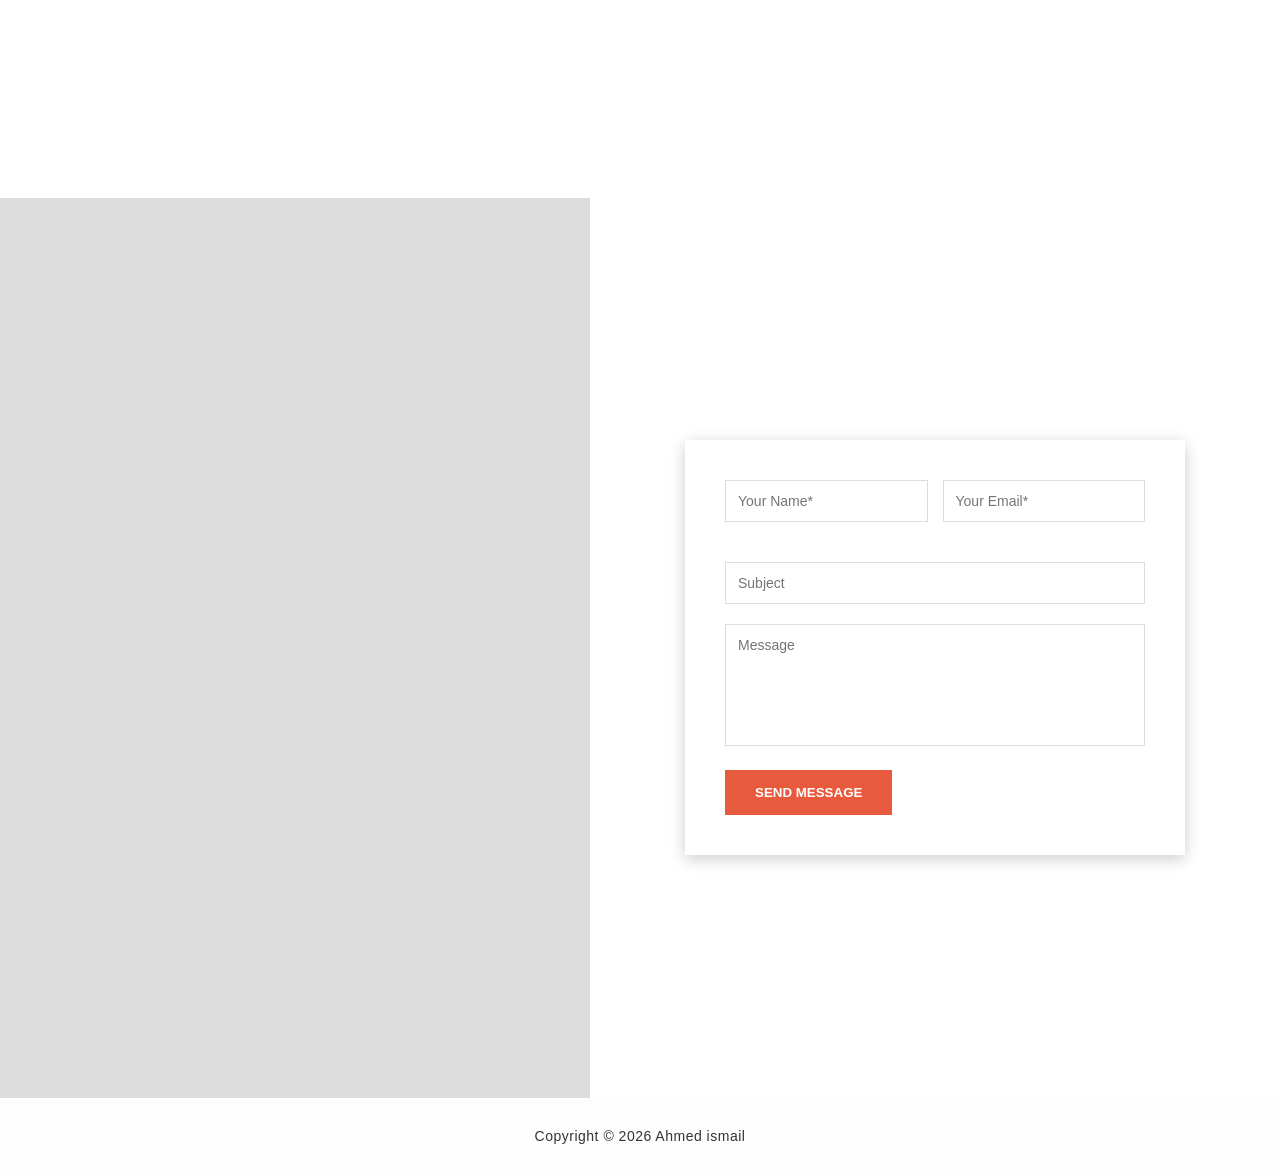
==== commit c7052177: "add new file" ====
--- a/final project.html
+++ b/final project.html
@@ -1,1092 +1,1092 @@
-<!DOCTYPE html>
-<html lang="so">
-
-<head>
-    <meta charset="UTF-8">
-    <meta name="viewport" content="width=device-width, initial-scale=1.0">
-    <title>Training Studio - Home</title>
-    <link rel="stylesheet" href="style.css">
-</head>
-<style>
-    /* Guud ahaan */
-    * {
-        margin: 0;
-        padding: 0;
-        box-sizing: border-box;
-        font-family: 'Arial Black', sans-serif;
-        /* Waxay u dhowdahay font-ka sawirka */
-    }
-
-    body {
-        /* background-color: #232d39; */
-    }
-
-    /* Header-ka dusha maraya */
-    header {
-        position: absolute;
-        top: 0;
-        left: 0;
-        width: 100%;
-        z-index: 1000;
-        padding: 30px 50px;
-        background: #232d39d8;
-        /* Hufnaan dhalada ah */
-        position: sticky;
-    }
-
-    .navbar {
-        display: flex;
-        justify-content: space-between;
-        align-items: center;
-        max-width: 1200px;
-        margin: auto;
-    }
-
-    .logo {
-        color: #fff;
-        font-size: 26px;
-        font-weight: 900;
-        letter-spacing: 1px;
-    }
-
-    .logo span {
-        color: #ed563b;
-        /* Orange-ga rasmiga ah */
-    }
-
-    .nav-links {
-        list-style: none;
-        display: flex;
-        align-items: center;
-    }
-
-    .nav-links li {
-        margin: 0 15px;
-    }
-
-    .nav-links a {
-        text-decoration: none;
-        color: #fff;
-        font-size: 13px;
-        font-weight: 600;
-        transition: 0.3s;
-    }
-
-    .nav-links a.active,
-    .nav-links a:hover {
-        color: #ed563b;
-    }
-
-    /* Button-ka Sign Up ee geeska */
-    .sign-up {
-        background-color: #ed563b;
-        padding: 10px 20px;
-        color: #fff !important;
-        border-radius: 0;
-        /* Template-ku ma laha wareeg */
-    }
-
-    /* Main Banner (Dhabarka dambe) */
-    .main-banner {
-        background-image: url('https://templatemo.com/templates/templatemo_548_training_studio/assets/images/gym-video-poster.jpg');
-        background-size: cover;
-        background-position: center;
-        height: 100vh;
-        position: relative;
-    }
-
-    .video-overlay {
-        position: absolute;
-        top: 0;
-        left: 0;
-        width: 100%;
-        height: 100%;
-        background-color: rgba(35, 45, 57, 0.8);
-        /* Madow hufan */
-        display: flex;
-        justify-content: center;
-        align-items: center;
-        text-align: center;
-    }
-
-    /* Qoraalka dhexda fadhiya */
-    .caption h6 {
-        color: #fff;
-        font-size: 18px;
-        text-transform: uppercase;
-        font-weight: 800;
-        margin-bottom: 25px;
-        letter-spacing: 0.5px;
-    }
-
-    .caption h1 {
-        color: #fff;
-        font-size: 80px;
-        font-weight: 900;
-        margin-bottom: 30px;
-        text-transform: uppercase;
-    }
-
-    .caption h1 span {
-        color: #ed563b;
-    }
-
-    .main-banner video {
-        position: absolute;
-        top: 0;
-        left: 0;
-        width: 100%;
-        height: 100%;
-        object-fit: cover;
-        z-index: -1;
-    }
-
-    /* Button-ka Main-ka ah */
-    .main-button a {
-        display: inline-block;
-        background-color: #ed563b;
-        color: #fff;
-        padding: 15px 30px;
-        text-decoration: none;
-        font-size: 14px;
-        font-weight: 700;
-        transition: 0.3s;
-    }
-
-    .main-button a:hover {
-        background-color: #f9735b;
-    }
-
-    /* Wixii mobilada ah */
-    @media (max-width: 992px) {
-        .caption h1 {
-            font-size: 50px;
-        }
-
-        .nav-links {
-            display: none;
-        }
-
-        /* Mobile menu ayaa loo baahan lahaa halkan */
-    }
-
-    /* Styling-ka Hamburger Icon-ka (Desktop ahaan waa qarsoon yahay) */
-    .menu-toggle {
-        display: none;
-        cursor: pointer;
-        flex-direction: column;
-        gap: 5px;
-    }
-
-    .menu-toggle .bar {
-        width: 30px;
-        height: 3px;
-        background-color: white;
-        transition: 0.3s;
-    }
-
-    /* Choose Program Styling */
-    #features {
-        padding: 120px 0;
-        background-color: #fff;
-        color: #232d39;
-    }
-    .container {
-        width: 85%;
-        max-width: 1200px;
-        margin: auto;
-    }
-
-    .section-heading {
-        text-align: center;
-        margin-bottom: 80px;
-    }
-
-    .section-heading h2 {
-        font-size: 28px;
-        font-weight: 800;
-        color: #232d39;
-        text-transform: uppercase;
-        letter-spacing: 1px;
-    }
-
-    .section-heading em {
-        font-style: normal;
-        color: #ed563b;
-    }
-
-    .section-heading img {
-        margin: 20px auto;
-        display: block;
-    }
-
-    .section-heading p {
-        font-size: 14px;
-        color: #7a7a7a;
-    }
-
-    /* Grid-ka labada saf ah */
-    .features-items {
-        display: flex;
-        flex-wrap: wrap;
-        justify-content: space-between;
-    }
-
-    .feature-item {
-        width: 48%;
-        /* Labo saf ayay noqonayaan */
-        display: flex;
-        margin-bottom: 60px;
-    }
-
-    .left-icon img {
-        margin-right: 30px;
-        max-width: 90px;
-    }
-
-    .right-content h4 {
-        margin-top: 0px;
-        margin-bottom: 7px;
-        letter-spacing: 0.25px;
-        color: #232d39;
-        font-size: 19px;
-        text-align: left;
-        font-weight: 700;
-    }
-
-    .right-content p {
-        font-size: 14px;
-        color: #7a7a7a;
-        line-height: 25px;
-        text-align: left;
-        margin-bottom: 15px;
-    }
-
-    .right-content a.text-button {
-        text-decoration: none;
-        color: #ed563b;
-        font-size: 13px;
-        font-weight: 700;
-        text-align: left;
-        text-transform: uppercase;
-        transition: 0.3s;
-    }
-
-    .right-content a.text-button:hover {
-        color: #f9735b;
-    }
-
-    .about {
-        margin-top: 10px;
-        background-color: #fff;
-        color: #232d39;
-    }
-
-    .dhex {
-        padding: 120px 0;
-        background-image: url(/ahmed/images/cta-bg.jpg);
-        background-position: center center;
-        background-repeat: no-repeat;
-        background-size: cover;
-        position: relative;
-        height: 400px;
-        text-align: center;
-        color: #fff;
-    }
-
-    /* Overlay madow si qoraalku u dhalaalo */
-    .dhex::before {
-        content: "";
-        position: absolute;
-        top: 0;
-        left: 0;
-        width: 100%;
-        height: 100%;
-        background-color: rgba(35, 45, 57, 0.8);
-        /* Midab madow oo hufan */
-        z-index: 1;
-    }
-
-    .dhex-content {
-        position: relative;
-        z-index: 2;
-        /* Inuu overlay-ga ka sarreeyo */
-        max-width: 800px;
-        margin: 0 auto;
-    }
-
-    .dhex-content h2 {
-        font-size: 36px;
-        font-weight: 800;
-        margin-bottom: 25px;
-        text-transform: uppercase;
-        letter-spacing: 1px;
-    }
-
-    .dhex-content h2 em {
-        font-style: normal;
-        color: #ed563b;
-        /* Midabka orange-ka ah */
-    }
-
-    .dhex-content p {
-        font-size: 15px;
-        line-height: 25px;
-        margin-bottom: 35px;
-        color: #fff;
-    }
-
-    /* Button-ka Orange-ka ah */
-    .dhex-content .main-button a {
-        display: inline-block;
-        font-size: 15px;
-        padding: 12px 28px;
-        background-color: #ed563b;
-        color: #fff;
-        text-transform: uppercase;
-        font-weight: 700;
-        text-decoration: none;
-        letter-spacing: 0.25px;
-        transition: all 0.3s;
-    }
-
-    .dhex-content .main-button a:hover {
-        background-color: #f9735b;
-    }
-
-    .our {
-        padding: 80px 10%;
-        text-align: center;
-        background: #fff;
-    }
-
-    .our h1 {
-        font-size: 32px;
-        font-weight: 700;
-        margin-bottom: 15px;
-    }
-
-    .our h1 span {
-        color: #ed563b;
-    }
-
-    .our p {
-        max-width: 600px;
-        margin: 15px auto 50px;
-        color: #777;
-        line-height: 1.6;
-    }
-
-    .classes {
-        display: grid;
-        grid-template-columns: repeat(auto-fit, minmax(250px, 1fr));
-        margin: 20px 10%;
-        gap: 40px;
-    }
-    .training {
-        display: flex;
-        flex-direction: row;
-        gap: 10px;
-        box-shadow: 0 5px 20px rgba(0, 0, 0, 0.3);
-        border: none;
-        height: 70px;
-        padding: 45px;
-        align-items: center;
-        text-align: center;
-    }
-
-    .seccond {
-        margin-top: 30px;
-    }
-
-    .guud {
-        display: flex;
-        flex-direction: column;
-        gap: 30px;
-    }
-
-    .schedule-section {
-        background: url('https://images.unsplash.com/photo-1534438327276-14e5300c3a48?q=80&w=1500') no-repeat center center/cover;
-        width: 100%;
-        min-height: 100vh;
-    }
-
-    .overlay {
-        background: rgba(18, 27, 38, 0.9);
-        width: 100%;
-        min-height: 100vh;
-        padding: 80px 20px;
-        display: flex;
-        justify-content: center;
-    }
-
-    .container {
-        max-width: 1120px;
-        margin-inline: auto;
-        text-align: center;
-        color: white;
-    }
-
-    .header h2 {
-        font-size: 28px;
-        letter-spacing: 2px;
-    }
-
-    .header h2 span {
-        color: #ed563b;
-    }
-
-    .underline {
-        color: #ed563b;
-        margin: 10px 0;
-        font-weight: bold;
-    }
-
-    .header p {
-        font-size: 14px;
-        color: #bdc3c7;
-        line-height: 1.6;
-        margin-bottom: 40px;
-    }
-
-
-    .days-filter {
-        margin-bottom: 30px;
-        font-size: 15px;
-        color: #bdc3c7;
-    }
-
-    .days-filter span {
-        cursor: pointer;
-        margin: 0 5px;
-    }
-
-    .days-filter span.active {
-        color: #ed563b;
-    }
-
-    .schedule-table {
-        width: 100%;
-        border-collapse: collapse;
-        margin-top: 20px;
-    }
-
-    .schedule-table td {
-        border: 1px solid rgba(255, 255, 255, 0.2);
-        padding: 25px;
-        font-size: 14px;
-        width: 25%;
-        height: 80px;
-    }
-
-    .schedule-table td:empty {
-        background: transparent;
-    }
-
-    .schedule-table td:not(:empty) {
-        color: #ffffff;
-    }
-    .axmed {
-    display: flex;
-    gap: 25px;
-    flex-wrap: wrap;
-    justify-content: center;
-    padding: 20px;
-}
-
-
-.card {
-    background: #fff;
-    width: 320px;
-    padding: 20px;
-    border-radius: 8px;
-    box-shadow: 0 4px 15px rgba(0,0,0,0.1);
-    transition: transform 0.3s ease;
-}
-
-.card:hover {
-    transform: translateY(-5px);
-}
-
-
-.image-box {
-    width: 100%;
-    height: 200px;
-    overflow: hidden;
-    border-radius: 6px;
-    margin-bottom: 20px;
-}
-
-.image-box img {
-    width: 100%;
-    height: 100%;
-    object-fit: cover;
-}
-
-
-.role {
-    color: #ff5e3a; 
-    font-size: 14px;
-    font-weight: bold;
-    display: block;
-    margin-bottom: 8px;
-}
-
-.name {
-    color: #2c3e50;
-    font-size: 22px;
-    margin: 0 0 15px 0;
-}
-
-.description {
-    color: #7f8c8d;
-    font-size: 14px;
-    line-height: 1.6;
-    margin-bottom: 20px;
-}
-
-
-.social-links {
-    display: flex;
-    gap: 15px;
-}
-
-.social-links a {
-    color: #333;
-    font-size: 16px;
-    text-decoration: none;
-    transition: color 0.3s;
-}
-
-.social-links a:hover {
-    color: #ff5e3a;
-}
-.contact-container {
-    display: flex;
-    height: 100vh; 
-    width: 100%;
-    margin-top: 200px;
-}
-
-
-.map-container {
-    flex: 1; 
-    background-color: #ddd;
-}
-
-
-.form-container {
-    flex: 1; 
-    display: flex;
-    align-items: center;
-    justify-content: center;
-    padding: 50px;
-    background: url(/ahmed/images/contact-bg.jpg) no-repeat center center; 
-    background-size: cover;
-}
-
-.contact-form {
-    background: white;
-    padding: 40px;
-    width: 100%;
-    max-width: 500px;
-    box-shadow: 0 4px 15px rgba(0,0,0,0.2);
-}
-
-.input-group {
-    display: flex;
-    gap: 15px;
-    margin-bottom: 20px;
-}
-
-.input-group input {
-    flex: 1;
-}
-
-input[type="text"],
-input[type="email"],
-textarea {
-    width: 100%;
-    padding: 12px;
-    margin-bottom: 20px;
-    border: 1px solid #ddd;
-    outline: none;
-    font-size: 14px;
-    color: #333;
-}
-
-textarea {
-    resize: none;
-}
-
-.send-btn {
-    background-color: #e85a3d; 
-    color: white;
-    border: none;
-    padding: 15px 30px;
-    font-weight: bold;
-    cursor: pointer;
-    transition: 0.3s;
-}
-.send-btn:hover {
-    background-color: #cf4e33;
-}
-
-footer {
-    padding: 30px 0; /* Booska sare iyo hoos ka xiraya */
-    background-color: #fdfdfd; /* Midabka madowga dhumucda leh */
-    text-align: center;
-    color: #333;
-}
-
-footer p {
-    color: #333;
-    font-size: 14px;
-    font-weight: 400;
-    letter-spacing: 0.5px;
-}
-
-footer p a {
-    color: #ed563b; /* Midabka Orange-ka ee Template-ka */
-    text-decoration: none;
-    transition: all 0.3s;
-}
-
-footer p a:hover {
-    color: #f9735b; /* Marka mouse-ka la mariyo wuu yara dhalaalayaa */
-}
-
-/* Wixii mobilada ah si uu qoraalku u yaraado */
-@media (max-width: 768px) {
-    footer p {
-        font-size: 12px;
-        padding: 0 20px;
-    }
-}
-
-
-@media (max-width: 768px) {
-    .contact-container {
-        flex-direction: column;
-    }
-    .map-container {
-        height: 300px;
-    }
-}
-
-    /* Responsive: Mobile-ka */
-    @media (max-width: 768px) {
-        .dhex-content h2 {
-            font-size: 28px;
-        }
-
-        .dhex-section {
-            padding: 80px 20px;
-        }
-    }
-
-
-    @media (max-width: 992px) {
-        .feature-item {
-            width: 100%;
-        }
-    }
-
-    /* Mobile Responsive */
-    @media (max-width: 992px) {
-        header {
-            padding: 20px 30px;
-        }
-
-        .menu-toggle {
-            display: flex;
-            /* Halkan ayuu ka soo muuqanayaa mobile-ka */
-        }
-
-        .nav-links {
-            position: absolute;
-            top: 80px;
-            left: -100%;
-            /* Bilowga waa qarsoon yahay */
-            flex-direction: column;
-            background-color: rgba(35, 45, 57, 0.95);
-            width: 100%;
-            text-align: center;
-            transition: 0.5s;
-            padding: 20px 0;
-            display: flex;
-            /* Ka saar 'display: none' ee aad hore u haysatay */
-        }
-
-        /* Marka la riixo menu-ka wuu soo baxayaa */
-        .nav-links.active {
-            left: 0;
-        }
-
-        .nav-links li {
-            margin: 15px 0;
-        }
-
-        .caption h1 {
-            font-size: 40px;
-        }
-    }
-</style>
-
-<body>
-
-    <header>
-        <nav class="navbar">
-            <div class="logo">
-                TRAINING <span>STUDIO</span>
-            </div>
-
-            <div class="menu-toggle" id="mobile-menu">
-                <span class="bar"></span>
-                <span class="bar"></span>
-                <span class="bar"></span>
-            </div>
-
-            <ul class="nav-links">
-                <li><a href="#" class="active">HOME</a></li>
-                <li><a href="#about">ABOUT</a></li>
-                <li><a href="#">CLASSES</a></li>
-                <li><a href="#">SCHEDULES</a></li>
-                <li><a href="#contact">CONTACT</a></li>
-                <li><a href="#" class="sign-up">SIGN UP</a></li>
-            </ul>
-        </nav>
-    </header>
-
-    <section class="main-banner">
-        <div class="video-overlay">
-            <div class="vidoe">
-                <video class="bg-video" autoplay muted loop playsinline>
-                    <source src="/assets/images/gym-video.mp4" type="video/mp4">
-                </video>
-            </div>
-            <div class="caption">
-                <h6>WORK HARDER, GET STRONGER</h6>
-                <h1>EASY WITH OUR <span>GYM</span></h1>
-                <div class="main-button">
-                    <a href="#">BECOME A MEMBER</a>
-                </div>
-            </div>
-        </div>
-    </section>
-    <section id="about" class="about">
-        <div class="container">
-            <div class="row">
-                <div class="our">
-                    <h1 style="color: black;">Choose<span> Program</span></h1>
-                    <img src="/ahmed/images/line-dec.png" alt="image">
-                    <p>Training Studio is free CSS template for gyms and fitness centers. You are allowed to use this
-                        layout for
-                        your business website.</p>
-                </div>
-                <div class="features-items">
-                    <div class="feature-item">
-                        <div class="left-icon">
-                            <img src="/assets/images/features-first-icon.png" alt="training icon">
-                        </div>
-                        <div class="right-content">
-                            <h4>Basic Fitness</h4>
-                            <p>Please do not re-distribute this template ZIP file on any template collection website.
-                                This is not allowed.</p>
-                            <a href="#" class="text-button">DISCOVER MORE</a>
-                        </div>
-                    </div>
-
-                    <div class="feature-item">
-                        <div class="left-icon">
-                            <img src="/assets/images/features-first-icon.png" alt="training icon">
-                        </div>
-                        <div class="right-content">
-                            <h4>Advanced Muscle Course</h4>
-                            <p>You may want to browse through <a href="#">Digital Marketing</a> or <a
-                                    href="#">Corporate</a> templates on our website.</p>
-                            <a href="#" class="text-button">DISCOVER MORE</a>
-                        </div>
-                    </div>
-
-                    <div class="feature-item">
-                        <div class="left-icon">
-                            <img src="/assets/images/features-first-icon.png" alt="training icon">
-                        </div>
-                        <div class="right-content">
-                            <h4>New Gym Training</h4>
-                            <p>If you wish to support TemplateMo, please make a small contribution via PayPal or any
-                                other way.</p>
-                            <a href="#" class="text-button">DISCOVER MORE</a>
-                        </div>
-                    </div>
-
-                    <div class="feature-item">
-                        <div class="left-icon">
-                            <img src="/assets/images/features-first-icon.png" alt="training icon">
-                        </div>
-                        <div class="right-content">
-                            <h4>Yoga Training</h4>
-                            <p>This template is built on Bootstrap v4.3.1 framework. It is easy to adapt the layout for
-                                any kind of website.</p>
-                            <a href="#" class="text-button">DISCOVER MORE</a>
-                        </div>
-                    </div>
-
-                    <div class="feature-item">
-                        <div class="left-icon">
-                            <img src="/assets/images/features-first-icon.png" alt="training icon">
-                        </div>
-                        <div class="right-content">
-                            <h4>Basic Muscle Course</h4>
-                            <p>Credit goes to <a href="#">Pexels</a> website for high quality images and video
-                                backgrounds used in this layout.</p>
-                            <a href="#" class="text-button">DISCOVER MORE</a>
-                        </div>
-                    </div>
-                    <div class="feature-item">
-                        <div class="left-icon">
-                            <img src="/assets/images/features-first-icon.png" alt="training icon">
-                        </div>
-                        <div class="right-content">
-                            <h4>Body Building Course</h4>
-                            <p>Suspendisse fringilla qulla hulla nec hulla, vel efficitur leo tincidunt nec. Sed
-                                vulputate nisl sit amet.</p>
-                            <a href="#" class="text-button">DISCOVER MORE</a>
-                        </div>
-                    </div>
-                </div>
-            </div>
-        </div>
-    </section>
-    <section class="dhex">
-        <div class="container">
-            <div class="dhex-content">
-                <h2>DON’T <em>THINK</em>, BEGIN <em>TODAY</em>!</h2>
-                <p>Ut consectetur, metus sit amet aliquet placerat, enim est ultricies ligula, sit amet dapibus odio
-                    augue eget libero. Morbi tempus mauris a nisi luctus imperdiet.</p>
-                <div class="main-button">
-                    <a href="#">BECOME A MEMBER</a>
-                </div>
-            </div>
-        </div>
-    </section>
-
-    <section class="classess">
-        <div class="our">
-            <h1>Choose<span> Program</span></h1>
-            <img src="/ahmed/images/line-dec.png" alt="image">
-            <p>Training Studio is free CSS template for gyms and fitness centers. You are allowed to use this layout for
-                your business website.</p>
-        </div>
-
-        <div class="classes">
-            <div class="guud">
-                <div class="training">
-                    <div class="first">
-                        <img src="/assets/images/tabs-first-icon.png" height="30px" alt="image">
-                    </div>
-                    <div class="seccond">
-                        <p>First Traing Class</p>
-                    </div>
-                </div>
-                <div class="training">
-                    <div class="first">
-                        <img src="/assets/images/tabs-first-icon.png" height="30px" alt="image">
-                    </div>
-                    <div class="seccond">
-                        <p>First Traing Class</p>
-                    </div>
-                </div>
-                <div class="training">
-                    <div class="first">
-                        <img src="/assets/images/tabs-first-icon.png" height="30px" alt="image">
-                    </div>
-                    <div class="seccond">
-                        <p>First Traing Class</p>
-                    </div>
-                </div>
-                <div class="training">
-                    <div class="first">
-                        <img src="/assets/images/tabs-first-icon.png" height="30px" alt="image">
-                    </div>
-                    <div class="seccond">
-                        <p>First Traing Class</p>
-                    </div>
-                </div>
-            </div>
-            <div class="sawir">
-                <img src="assets/images/training-image-01.jpg" alt="image">
-                <h2>First Training Class</h2>
-                <p>Phasellus convallis mauris sed elementum vulputate. Donec posuere leo sed dui eleifend hendrerit. Sed
-                    suscipit suscipit erat, sed vehicula ligula. Aliquam ut sem fermentum sem tincidunt lacinia gravida
-                    aliquam nunc. Morbi quis erat imperdiet, molestie nunc ut, accumsan diam.</p>
-            </div>
-        </div>
-    </section>
-    <section>
-        <section class="schedule-section">
-            <div class="overlay">
-                <div class="container">
-                    <div class="header">
-                        <h2>CLASSES <span>SCHEDULE</span></h2>
-                        <img src="" alt="image">
-                        <p>Training Studio is free CSS template for gyms and fitness centers. You are allowed to use
-                            this layout foryour business website.</p>
-                    </div>
-
-                    <div class="days-filter">
-                        <span class="active">Monday</span> / <span>Tuesday</span> / <span>Wednesday</span> /
-                        <span>Thursday</span> / <span>Friday</span>
-                    </div>
-
-                    <table class="schedule-table">
-                        <tbody>
-                            <tr>
-                                <td>Fitness Class</td>
-                                <td>10:00AM - 11:30AM</td>
-                                <td></td>
-                                <td>William G. Stewart</td>
-                            </tr>
-                            <tr>
-                                <td>Muscle Training</td>
-                                <td></td>
-                                <td></td>
-                                <td>Paul D. Newman</td>
-                            </tr>
-                            <tr>
-                                <td>Body Building</td>
-                                <td></td>
-                                <td>2:00PM - 3:30PM</td>
-                                <td>Boyd C. Harris</td>
-                            </tr>
-                            <tr>
-                                <td>Yoga Training Class</td>
-                                <td></td>
-                                <td></td>
-                                <td>Hector T. Daigle</td>
-                            </tr>
-                            <tr>
-                                <td>Advanced Training</td>
-                                <td></td>
-                                <td></td>
-                                <td>Bret D. Bowers</td>
-                            </tr>
-                        </tbody>
-                    </table>
-                </div>
-            </div>
-        </section>
-    </section>
-
-
-
-<section class="exercise">
-<div class="our">
-                    <h1>Choose<span> Program</span></h1>
-                    <img src="" alt="image">
-                    <p>Training Studio is free CSS template for gyms and fitness centers. You are allowed to use this
-                        layout for
-                        your business website.</p>
-                </div>
-
-                <div class="axmed">
-        <div class="card">
-            <div class="image-box">
-                <img src="assets/images/second-trainer.jpg" alt="Strength Trainer">
-            </div>
-            <div class="content">
-                <span class="role">Strength Trainer</span>
-                <h2 class="name">Bret D. Bowers</h2>
-                <p class="description">
-                    Bitters cliche tattooed 8-bit distillery mustache. Keytar succulents gluten-free vegan church-key pour-over seitan flannel.
-                </p>
-                <div class="social-links">
-                    <a href="#"><i class="fab fa-facebook-f"></i></a>
-                    <a href="#"><i class="fab fa-twitter"></i></a>
-                    <a href="#"><i class="fab fa-linkedin-in"></i></a>
-                    <a href="#"><i class="fab fa-behance"></i></a>
-                </div>
-            </div>
-        </div>
-        <div class="card">
-            <div class="image-box">
-                <img src="assets/images/third-trainer.jpg" alt="Muscle Trainer">
-            </div>
-            <div class="content">
-                <span class="role">Muscle Trainer</span>
-                <h2 class="name">Hector T. Daigl</h2>
-                <p class="description">
-                    Bitters cliche tattooed 8-bit distillery mustache. Keytar succulents gluten-free vegan church-key pour-over seitan flannel.
-                </p>
-                <div class="social-links">
-                    <a href="#"><i class="fab fa-facebook-f"></i></a>
-                    <a href="#"><i class="fab fa-twitter"></i></a>
-                    <a href="#"><i class="fab fa-linkedin-in"></i></a>
-                    <a href="#"><i class="fab fa-behance"></i></a>
-                </div>
-            </div>
-        </div>
-
-        <div class="card">
-            <div class="image-box">
-                <img src="first-trainer.jpg"Power Trainer">
-            </div>
-            <div class="content">
-                <span class="role">Power Trainer</span>
-                <h2 class="name">Paul D. Newman</h2>
-                <p class="description">
-                    Bitters cliche tattooed 8-bit distillery mustache. Keytar succulents gluten-free vegan church-key pour-over seitan flannel.
-                </p>
-                <div class="social-links">
-                    <a href="#"><i class="fab fa-facebook-f"></i></a>
-                    <a href="#"><i class="fab fa-twitter"></i></a>
-                    <a href="#"><i class="fab fa-linkedin-in"></i></a>
-                    <a href="#"><i class="fab fa-behance"></i></a>
-                </div>
-            </div>
-        </div>
-    </div>
-
-</section>
-
-    <section   class="contact-container" id="contact">
-    <div class="map-container">
-        <iframe 
-            src="https://www.google.com/maps/embed?pb=!1m18!1m12!1m3!1d3671.697924294438!2d-43.3674681!3d-23.0044566!2m3!1f0!2f0!3f0!3m2!1i1024!2i768!4f13.1!3m3!1m2!1s0x9bd69562772591%3A0x691776513470120!2sAv.%20L%C3%BAcio%20Costa%20-%20Barra%20da%20Tijuca%2C%20Rio%20de%20Janeiro%20-%20RJ%2C%20Brazil!5e0!3m2!1sen!2sso!4v1700000000000" 
-            width="100%" height="100%" style="border:0;" allowfullscreen="" loading="lazy">
-        </iframe>
-    </div>
-
-    <div class="form-container">
-        <form class="contact-form">
-            <div class="input-group">
-                <input type="text" placeholder="Your Name*" required>
-                <input type="email" placeholder="Your Email*" required>
-            </div>
-            <input type="text" placeholder="Subject">
-            <textarea placeholder="Message" rows="6"></textarea>
-            <button type="submit" class="send-btn">SEND MESSAGE</button>
-        </form>
-    </div>
-</section>
-<footer>
-    <div class="container">
-        <div class="footer-content">
-            <p>Copyright &copy; 2026 Ahmed ismail</p>
-        </div>
-    </div>
-</footer>
-
-    <script>
-        const menu = document.querySelector('#mobile-menu');
-        const menuLinks = document.querySelector('.nav-links');
-
-        menu.addEventListener('click', function () {
-            menu.classList.toggle('is-active'); // Animation haddaad rabto
-            menuLinks.classList.toggle('active'); // Tani waxay furaysaa menu-ka
-        });
-    </script>
-</body>
-
+<!DOCTYPE html>
+<html lang="so">
+
+<head>
+    <meta charset="UTF-8">
+    <meta name="viewport" content="width=device-width, initial-scale=1.0">
+    <title>Training Studio - Home</title>
+    <link rel="stylesheet" href="style.css">
+</head>
+<style>
+    /* Guud ahaan */
+    * {
+        margin: 0;
+        padding: 0;
+        box-sizing: border-box;
+        font-family: 'Arial Black', sans-serif;
+        /* Waxay u dhowdahay font-ka sawirka */
+    }
+
+    body {
+        /* background-color: #232d39; */
+    }
+
+    /* Header-ka dusha maraya */
+    header {
+        position: absolute;
+        top: 0;
+        left: 0;
+        width: 100%;
+        z-index: 1000;
+        padding: 30px 50px;
+        background: #232d39d8;
+        /* Hufnaan dhalada ah */
+        position: sticky;
+    }
+
+    .navbar {
+        display: flex;
+        justify-content: space-between;
+        align-items: center;
+        max-width: 1200px;
+        margin: auto;
+    }
+
+    .logo {
+        color: #fff;
+        font-size: 26px;
+        font-weight: 900;
+        letter-spacing: 1px;
+    }
+
+    .logo span {
+        color: #ed563b;
+        /* Orange-ga rasmiga ah */
+    }
+
+    .nav-links {
+        list-style: none;
+        display: flex;
+        align-items: center;
+    }
+
+    .nav-links li {
+        margin: 0 15px;
+    }
+
+    .nav-links a {
+        text-decoration: none;
+        color: #fff;
+        font-size: 13px;
+        font-weight: 600;
+        transition: 0.3s;
+    }
+
+    .nav-links a.active,
+    .nav-links a:hover {
+        color: #ed563b;
+    }
+
+    /* Button-ka Sign Up ee geeska */
+    .sign-up {
+        background-color: #ed563b;
+        padding: 10px 20px;
+        color: #fff !important;
+        border-radius: 0;
+        /* Template-ku ma laha wareeg */
+    }
+
+    /* Main Banner (Dhabarka dambe) */
+    .main-banner {
+        background-image: url('https://templatemo.com/templates/templatemo_548_training_studio/assets/images/gym-video-poster.jpg');
+        background-size: cover;
+        background-position: center;
+        height: 100vh;
+        position: relative;
+    }
+
+    .video-overlay {
+        position: absolute;
+        top: 0;
+        left: 0;
+        width: 100%;
+        height: 100%;
+        background-color: rgba(35, 45, 57, 0.8);
+        /* Madow hufan */
+        display: flex;
+        justify-content: center;
+        align-items: center;
+        text-align: center;
+    }
+
+    /* Qoraalka dhexda fadhiya */
+    .caption h6 {
+        color: #fff;
+        font-size: 18px;
+        text-transform: uppercase;
+        font-weight: 800;
+        margin-bottom: 25px;
+        letter-spacing: 0.5px;
+    }
+
+    .caption h1 {
+        color: #fff;
+        font-size: 80px;
+        font-weight: 900;
+        margin-bottom: 30px;
+        text-transform: uppercase;
+    }
+
+    .caption h1 span {
+        color: #ed563b;
+    }
+
+    .main-banner video {
+        position: absolute;
+        top: 0;
+        left: 0;
+        width: 100%;
+        height: 100%;
+        object-fit: cover;
+        z-index: -1;
+    }
+
+    /* Button-ka Main-ka ah */
+    .main-button a {
+        display: inline-block;
+        background-color: #ed563b;
+        color: #fff;
+        padding: 15px 30px;
+        text-decoration: none;
+        font-size: 14px;
+        font-weight: 700;
+        transition: 0.3s;
+    }
+
+    .main-button a:hover {
+        background-color: #f9735b;
+    }
+
+    /* Wixii mobilada ah */
+    @media (max-width: 992px) {
+        .caption h1 {
+            font-size: 50px;
+        }
+
+        .nav-links {
+            display: none;
+        }
+
+        /* Mobile menu ayaa loo baahan lahaa halkan */
+    }
+
+    /* Styling-ka Hamburger Icon-ka (Desktop ahaan waa qarsoon yahay) */
+    .menu-toggle {
+        display: none;
+        cursor: pointer;
+        flex-direction: column;
+        gap: 5px;
+    }
+
+    .menu-toggle .bar {
+        width: 30px;
+        height: 3px;
+        background-color: white;
+        transition: 0.3s;
+    }
+
+    /* Choose Program Styling */
+    #features {
+        padding: 120px 0;
+        background-color: #fff;
+        color: #232d39;
+    }
+    .container {
+        width: 85%;
+        max-width: 1200px;
+        margin: auto;
+    }
+
+    .section-heading {
+        text-align: center;
+        margin-bottom: 80px;
+    }
+
+    .section-heading h2 {
+        font-size: 28px;
+        font-weight: 800;
+        color: #232d39;
+        text-transform: uppercase;
+        letter-spacing: 1px;
+    }
+
+    .section-heading em {
+        font-style: normal;
+        color: #ed563b;
+    }
+
+    .section-heading img {
+        margin: 20px auto;
+        display: block;
+    }
+
+    .section-heading p {
+        font-size: 14px;
+        color: #7a7a7a;
+    }
+
+    /* Grid-ka labada saf ah */
+    .features-items {
+        display: flex;
+        flex-wrap: wrap;
+        justify-content: space-between;
+    }
+
+    .feature-item {
+        width: 48%;
+        /* Labo saf ayay noqonayaan */
+        display: flex;
+        margin-bottom: 60px;
+    }
+
+    .left-icon img {
+        margin-right: 30px;
+        max-width: 90px;
+    }
+
+    .right-content h4 {
+        margin-top: 0px;
+        margin-bottom: 7px;
+        letter-spacing: 0.25px;
+        color: #232d39;
+        font-size: 19px;
+        text-align: left;
+        font-weight: 700;
+    }
+
+    .right-content p {
+        font-size: 14px;
+        color: #7a7a7a;
+        line-height: 25px;
+        text-align: left;
+        margin-bottom: 15px;
+    }
+
+    .right-content a.text-button {
+        text-decoration: none;
+        color: #ed563b;
+        font-size: 13px;
+        font-weight: 700;
+        text-align: left;
+        text-transform: uppercase;
+        transition: 0.3s;
+    }
+
+    .right-content a.text-button:hover {
+        color: #f9735b;
+    }
+
+    .about {
+        margin-top: 10px;
+        background-color: #fff;
+        color: #232d39;
+    }
+
+    .dhex {
+        padding: 120px 0;
+        background-image: url(/ahmed/images/cta-bg.jpg);
+        background-position: center center;
+        background-repeat: no-repeat;
+        background-size: cover;
+        position: relative;
+        height: 400px;
+        text-align: center;
+        color: #fff;
+    }
+
+    /* Overlay madow si qoraalku u dhalaalo */
+    .dhex::before {
+        content: "";
+        position: absolute;
+        top: 0;
+        left: 0;
+        width: 100%;
+        height: 100%;
+        background-color: rgba(35, 45, 57, 0.8);
+        /* Midab madow oo hufan */
+        z-index: 1;
+    }
+
+    .dhex-content {
+        position: relative;
+        z-index: 2;
+        /* Inuu overlay-ga ka sarreeyo */
+        max-width: 800px;
+        margin: 0 auto;
+    }
+
+    .dhex-content h2 {
+        font-size: 36px;
+        font-weight: 800;
+        margin-bottom: 25px;
+        text-transform: uppercase;
+        letter-spacing: 1px;
+    }
+
+    .dhex-content h2 em {
+        font-style: normal;
+        color: #ed563b;
+        /* Midabka orange-ka ah */
+    }
+
+    .dhex-content p {
+        font-size: 15px;
+        line-height: 25px;
+        margin-bottom: 35px;
+        color: #fff;
+    }
+
+    /* Button-ka Orange-ka ah */
+    .dhex-content .main-button a {
+        display: inline-block;
+        font-size: 15px;
+        padding: 12px 28px;
+        background-color: #ed563b;
+        color: #fff;
+        text-transform: uppercase;
+        font-weight: 700;
+        text-decoration: none;
+        letter-spacing: 0.25px;
+        transition: all 0.3s;
+    }
+
+    .dhex-content .main-button a:hover {
+        background-color: #f9735b;
+    }
+
+    .our {
+        padding: 80px 10%;
+        text-align: center;
+        background: #fff;
+    }
+
+    .our h1 {
+        font-size: 32px;
+        font-weight: 700;
+        margin-bottom: 15px;
+    }
+
+    .our h1 span {
+        color: #ed563b;
+    }
+
+    .our p {
+        max-width: 600px;
+        margin: 15px auto 50px;
+        color: #777;
+        line-height: 1.6;
+    }
+
+    .classes {
+        display: grid;
+        grid-template-columns: repeat(auto-fit, minmax(250px, 1fr));
+        margin: 20px 10%;
+        gap: 40px;
+    }
+    .training {
+        display: flex;
+        flex-direction: row;
+        gap: 10px;
+        box-shadow: 0 5px 20px rgba(0, 0, 0, 0.3);
+        border: none;
+        height: 70px;
+        padding: 45px;
+        align-items: center;
+        text-align: center;
+    }
+
+    .seccond {
+        margin-top: 30px;
+    }
+
+    .guud {
+        display: flex;
+        flex-direction: column;
+        gap: 30px;
+    }
+
+    .schedule-section {
+        background: url('https://images.unsplash.com/photo-1534438327276-14e5300c3a48?q=80&w=1500') no-repeat center center/cover;
+        width: 100%;
+        min-height: 100vh;
+    }
+
+    .overlay {
+        background: rgba(18, 27, 38, 0.9);
+        width: 100%;
+        min-height: 100vh;
+        padding: 80px 20px;
+        display: flex;
+        justify-content: center;
+    }
+
+    .container {
+        max-width: 1120px;
+        margin-inline: auto;
+        text-align: center;
+        color: white;
+    }
+
+    .header h2 {
+        font-size: 28px;
+        letter-spacing: 2px;
+    }
+
+    .header h2 span {
+        color: #ed563b;
+    }
+
+    .underline {
+        color: #ed563b;
+        margin: 10px 0;
+        font-weight: bold;
+    }
+
+    .header p {
+        font-size: 14px;
+        color: #bdc3c7;
+        line-height: 1.6;
+        margin-bottom: 40px;
+    }
+
+
+    .days-filter {
+        margin-bottom: 30px;
+        font-size: 15px;
+        color: #bdc3c7;
+    }
+
+    .days-filter span {
+        cursor: pointer;
+        margin: 0 5px;
+    }
+
+    .days-filter span.active {
+        color: #ed563b;
+    }
+
+    .schedule-table {
+        width: 100%;
+        border-collapse: collapse;
+        margin-top: 20px;
+    }
+
+    .schedule-table td {
+        border: 1px solid rgba(255, 255, 255, 0.2);
+        padding: 25px;
+        font-size: 14px;
+        width: 25%;
+        height: 80px;
+    }
+
+    .schedule-table td:empty {
+        background: transparent;
+    }
+
+    .schedule-table td:not(:empty) {
+        color: #ffffff;
+    }
+    .axmed {
+    display: flex;
+    gap: 25px;
+    flex-wrap: wrap;
+    justify-content: center;
+    padding: 20px;
+}
+
+
+.card {
+    background: #fff;
+    width: 320px;
+    padding: 20px;
+    border-radius: 8px;
+    box-shadow: 0 4px 15px rgba(0,0,0,0.1);
+    transition: transform 0.3s ease;
+}
+
+.card:hover {
+    transform: translateY(-5px);
+}
+
+
+.image-box {
+    width: 100%;
+    height: 200px;
+    overflow: hidden;
+    border-radius: 6px;
+    margin-bottom: 20px;
+}
+
+.image-box img {
+    width: 100%;
+    height: 100%;
+    object-fit: cover;
+}
+
+
+.role {
+    color: #ff5e3a; 
+    font-size: 14px;
+    font-weight: bold;
+    display: block;
+    margin-bottom: 8px;
+}
+
+.name {
+    color: #2c3e50;
+    font-size: 22px;
+    margin: 0 0 15px 0;
+}
+
+.description {
+    color: #7f8c8d;
+    font-size: 14px;
+    line-height: 1.6;
+    margin-bottom: 20px;
+}
+
+
+.social-links {
+    display: flex;
+    gap: 15px;
+}
+
+.social-links a {
+    color: #333;
+    font-size: 16px;
+    text-decoration: none;
+    transition: color 0.3s;
+}
+
+.social-links a:hover {
+    color: #ff5e3a;
+}
+.contact-container {
+    display: flex;
+    height: 100vh; 
+    width: 100%;
+    margin-top: 200px;
+}
+
+
+.map-container {
+    flex: 1; 
+    background-color: #ddd;
+}
+
+
+.form-container {
+    flex: 1; 
+    display: flex;
+    align-items: center;
+    justify-content: center;
+    padding: 50px;
+    background: url(/ahmed/images/contact-bg.jpg) no-repeat center center; 
+    background-size: cover;
+}
+
+.contact-form {
+    background: white;
+    padding: 40px;
+    width: 100%;
+    max-width: 500px;
+    box-shadow: 0 4px 15px rgba(0,0,0,0.2);
+}
+
+.input-group {
+    display: flex;
+    gap: 15px;
+    margin-bottom: 20px;
+}
+
+.input-group input {
+    flex: 1;
+}
+
+input[type="text"],
+input[type="email"],
+textarea {
+    width: 100%;
+    padding: 12px;
+    margin-bottom: 20px;
+    border: 1px solid #ddd;
+    outline: none;
+    font-size: 14px;
+    color: #333;
+}
+
+textarea {
+    resize: none;
+}
+
+.send-btn {
+    background-color: #e85a3d; 
+    color: white;
+    border: none;
+    padding: 15px 30px;
+    font-weight: bold;
+    cursor: pointer;
+    transition: 0.3s;
+}
+.send-btn:hover {
+    background-color: #cf4e33;
+}
+
+footer {
+    padding: 30px 0; /* Booska sare iyo hoos ka xiraya */
+    background-color: #fdfdfd; /* Midabka madowga dhumucda leh */
+    text-align: center;
+    color: #333;
+}
+
+footer p {
+    color: #333;
+    font-size: 14px;
+    font-weight: 400;
+    letter-spacing: 0.5px;
+}
+
+footer p a {
+    color: #ed563b; /* Midabka Orange-ka ee Template-ka */
+    text-decoration: none;
+    transition: all 0.3s;
+}
+
+footer p a:hover {
+    color: #f9735b; /* Marka mouse-ka la mariyo wuu yara dhalaalayaa */
+}
+
+/* Wixii mobilada ah si uu qoraalku u yaraado */
+@media (max-width: 768px) {
+    footer p {
+        font-size: 12px;
+        padding: 0 20px;
+    }
+}
+
+
+@media (max-width: 768px) {
+    .contact-container {
+        flex-direction: column;
+    }
+    .map-container {
+        height: 300px;
+    }
+}
+
+    /* Responsive: Mobile-ka */
+    @media (max-width: 768px) {
+        .dhex-content h2 {
+            font-size: 28px;
+        }
+
+        .dhex-section {
+            padding: 80px 20px;
+        }
+    }
+
+
+    @media (max-width: 992px) {
+        .feature-item {
+            width: 100%;
+        }
+    }
+
+    /* Mobile Responsive */
+    @media (max-width: 992px) {
+        header {
+            padding: 20px 30px;
+        }
+
+        .menu-toggle {
+            display: flex;
+            /* Halkan ayuu ka soo muuqanayaa mobile-ka */
+        }
+
+        .nav-links {
+            position: absolute;
+            top: 80px;
+            left: -100%;
+            /* Bilowga waa qarsoon yahay */
+            flex-direction: column;
+            background-color: rgba(35, 45, 57, 0.95);
+            width: 100%;
+            text-align: center;
+            transition: 0.5s;
+            padding: 20px 0;
+            display: flex;
+            /* Ka saar 'display: none' ee aad hore u haysatay */
+        }
+
+        /* Marka la riixo menu-ka wuu soo baxayaa */
+        .nav-links.active {
+            left: 0;
+        }
+
+        .nav-links li {
+            margin: 15px 0;
+        }
+
+        .caption h1 {
+            font-size: 40px;
+        }
+    }
+</style>
+
+<body>
+
+    <header>
+        <nav class="navbar">
+            <div class="logo">
+                TRAINING <span>STUDIO</span>
+            </div>
+
+            <div class="menu-toggle" id="mobile-menu">
+                <span class="bar"></span>
+                <span class="bar"></span>
+                <span class="bar"></span>
+            </div>
+
+            <ul class="nav-links">
+                <li><a href="#" class="active">HOME</a></li>
+                <li><a href="#about">ABOUT</a></li>
+                <li><a href="#">CLASSES</a></li>
+                <li><a href="#">SCHEDULES</a></li>
+                <li><a href="#contact">CONTACT</a></li>
+                <li><a href="#" class="sign-up">SIGN UP</a></li>
+            </ul>
+        </nav>
+    </header>
+
+    <section class="main-banner">
+        <div class="video-overlay">
+            <div class="vidoe">
+                <video class="bg-video" autoplay muted loop playsinline>
+                    <source src="/assets/images/gym-video.mp4" type="video/mp4">
+                </video>
+            </div>
+            <div class="caption">
+                <h6>WORK HARDER, GET STRONGER</h6>
+                <h1>EASY WITH OUR <span>GYM</span></h1>
+                <div class="main-button">
+                    <a href="#">BECOME A MEMBER</a>
+                </div>
+            </div>
+        </div>
+    </section>
+    <section id="about" class="about">
+        <div class="container">
+            <div class="row">
+                <div class="our">
+                    <h1 style="color: black;">Choose<span> Program</span></h1>
+                    <img src="/ahmed/images/line-dec.png" alt="image">
+                    <p>Training Studio is free CSS template for gyms and fitness centers. You are allowed to use this
+                        layout for
+                        your business website.</p>
+                </div>
+                <div class="features-items">
+                    <div class="feature-item">
+                        <div class="left-icon">
+                            <img src="/assets/images/features-first-icon.png" alt="training icon">
+                        </div>
+                        <div class="right-content">
+                            <h4>Basic Fitness</h4>
+                            <p>Please do not re-distribute this template ZIP file on any template collection website.
+                                This is not allowed.</p>
+                            <a href="#" class="text-button">DISCOVER MORE</a>
+                        </div>
+                    </div>
+
+                    <div class="feature-item">
+                        <div class="left-icon">
+                            <img src="/assets/images/features-first-icon.png" alt="training icon">
+                        </div>
+                        <div class="right-content">
+                            <h4>Advanced Muscle Course</h4>
+                            <p>You may want to browse through <a href="#">Digital Marketing</a> or <a
+                                    href="#">Corporate</a> templates on our website.</p>
+                            <a href="#" class="text-button">DISCOVER MORE</a>
+                        </div>
+                    </div>
+
+                    <div class="feature-item">
+                        <div class="left-icon">
+                            <img src="/assets/images/features-first-icon.png" alt="training icon">
+                        </div>
+                        <div class="right-content">
+                            <h4>New Gym Training</h4>
+                            <p>If you wish to support TemplateMo, please make a small contribution via PayPal or any
+                                other way.</p>
+                            <a href="#" class="text-button">DISCOVER MORE</a>
+                        </div>
+                    </div>
+
+                    <div class="feature-item">
+                        <div class="left-icon">
+                            <img src="/assets/images/features-first-icon.png" alt="training icon">
+                        </div>
+                        <div class="right-content">
+                            <h4>Yoga Training</h4>
+                            <p>This template is built on Bootstrap v4.3.1 framework. It is easy to adapt the layout for
+                                any kind of website.</p>
+                            <a href="#" class="text-button">DISCOVER MORE</a>
+                        </div>
+                    </div>
+
+                    <div class="feature-item">
+                        <div class="left-icon">
+                            <img src="/assets/images/features-first-icon.png" alt="training icon">
+                        </div>
+                        <div class="right-content">
+                            <h4>Basic Muscle Course</h4>
+                            <p>Credit goes to <a href="#">Pexels</a> website for high quality images and video
+                                backgrounds used in this layout.</p>
+                            <a href="#" class="text-button">DISCOVER MORE</a>
+                        </div>
+                    </div>
+                    <div class="feature-item">
+                        <div class="left-icon">
+                            <img src="/assets/images/features-first-icon.png" alt="training icon">
+                        </div>
+                        <div class="right-content">
+                            <h4>Body Building Course</h4>
+                            <p>Suspendisse fringilla qulla hulla nec hulla, vel efficitur leo tincidunt nec. Sed
+                                vulputate nisl sit amet.</p>
+                            <a href="#" class="text-button">DISCOVER MORE</a>
+                        </div>
+                    </div>
+                </div>
+            </div>
+        </div>
+    </section>
+    <section class="dhex">
+        <div class="container">
+            <div class="dhex-content">
+                <h2>DON’T <em>THINK</em>, BEGIN <em>TODAY</em>!</h2>
+                <p>Ut consectetur, metus sit amet aliquet placerat, enim est ultricies ligula, sit amet dapibus odio
+                    augue eget libero. Morbi tempus mauris a nisi luctus imperdiet.</p>
+                <div class="main-button">
+                    <a href="#">BECOME A MEMBER</a>
+                </div>
+            </div>
+        </div>
+    </section>
+
+    <section class="classess">
+        <div class="our">
+            <h1>Choose<span> Program</span></h1>
+            <img src="/ahmed/images/line-dec.png" alt="image">
+            <p>Training Studio is free CSS template for gyms and fitness centers. You are allowed to use this layout for
+                your business website.</p>
+        </div>
+
+        <div class="classes">
+            <div class="guud">
+                <div class="training">
+                    <div class="first">
+                        <img src="/assets/images/tabs-first-icon.png" height="30px" alt="image">
+                    </div>
+                    <div class="seccond">
+                        <p>First Traing Class</p>
+                    </div>
+                </div>
+                <div class="training">
+                    <div class="first">
+                        <img src="/assets/images/tabs-first-icon.png" height="30px" alt="image">
+                    </div>
+                    <div class="seccond">
+                        <p>First Traing Class</p>
+                    </div>
+                </div>
+                <div class="training">
+                    <div class="first">
+                        <img src="/assets/images/tabs-first-icon.png" height="30px" alt="image">
+                    </div>
+                    <div class="seccond">
+                        <p>First Traing Class</p>
+                    </div>
+                </div>
+                <div class="training">
+                    <div class="first">
+                        <img src="/assets/images/tabs-first-icon.png" height="30px" alt="image">
+                    </div>
+                    <div class="seccond">
+                        <p>First Traing Class</p>
+                    </div>
+                </div>
+            </div>
+            <div class="sawir">
+                <img src="assets/images/training-image-01.jpg" alt="image">
+                <h2>First Training Class</h2>
+                <p>Phasellus convallis mauris sed elementum vulputate. Donec posuere leo sed dui eleifend hendrerit. Sed
+                    suscipit suscipit erat, sed vehicula ligula. Aliquam ut sem fermentum sem tincidunt lacinia gravida
+                    aliquam nunc. Morbi quis erat imperdiet, molestie nunc ut, accumsan diam.</p>
+            </div>
+        </div>
+    </section>
+    <section>
+        <section class="schedule-section">
+            <div class="overlay">
+                <div class="container">
+                    <div class="header">
+                        <h2>CLASSES <span>SCHEDULE</span></h2>
+                        <img src="" alt="image">
+                        <p>Training Studio is free CSS template for gyms and fitness centers. You are allowed to use
+                            this layout foryour business website.</p>
+                    </div>
+
+                    <div class="days-filter">
+                        <span class="active">Monday</span> / <span>Tuesday</span> / <span>Wednesday</span> /
+                        <span>Thursday</span> / <span>Friday</span>
+                    </div>
+
+                    <table class="schedule-table">
+                        <tbody>
+                            <tr>
+                                <td>Fitness Class</td>
+                                <td>10:00AM - 11:30AM</td>
+                                <td></td>
+                                <td>William G. Stewart</td>
+                            </tr>
+                            <tr>
+                                <td>Muscle Training</td>
+                                <td></td>
+                                <td></td>
+                                <td>Paul D. Newman</td>
+                            </tr>
+                            <tr>
+                                <td>Body Building</td>
+                                <td></td>
+                                <td>2:00PM - 3:30PM</td>
+                                <td>Boyd C. Harris</td>
+                            </tr>
+                            <tr>
+                                <td>Yoga Training Class</td>
+                                <td></td>
+                                <td></td>
+                                <td>Hector T. Daigle</td>
+                            </tr>
+                            <tr>
+                                <td>Advanced Training</td>
+                                <td></td>
+                                <td></td>
+                                <td>Bret D. Bowers</td>
+                            </tr>
+                        </tbody>
+                    </table>
+                </div>
+            </div>
+        </section>
+    </section>
+
+
+
+<section class="exercise">
+<div class="our">
+                    <h1>Choose<span> Program</span></h1>
+                    <img src="" alt="image">
+                    <p>Training Studio is free CSS template for gyms and fitness centers. You are allowed to use this
+                        layout for
+                        your business website.</p>
+                </div>
+
+                <div class="axmed">
+        <div class="card">
+            <div class="image-box">
+                <img src="assets/images/second-trainer.jpg" alt="Strength Trainer">
+            </div>
+            <div class="content">
+                <span class="role">Strength Trainer</span>
+                <h2 class="name">Bret D. Bowers</h2>
+                <p class="description">
+                    Bitters cliche tattooed 8-bit distillery mustache. Keytar succulents gluten-free vegan church-key pour-over seitan flannel.
+                </p>
+                <div class="social-links">
+                    <a href="#"><i class="fab fa-facebook-f"></i></a>
+                    <a href="#"><i class="fab fa-twitter"></i></a>
+                    <a href="#"><i class="fab fa-linkedin-in"></i></a>
+                    <a href="#"><i class="fab fa-behance"></i></a>
+                </div>
+            </div>
+        </div>
+        <div class="card">
+            <div class="image-box">
+                <img src="assets/images/third-trainer.jpg" alt="Muscle Trainer">
+            </div>
+            <div class="content">
+                <span class="role">Muscle Trainer</span>
+                <h2 class="name">Hector T. Daigl</h2>
+                <p class="description">
+                    Bitters cliche tattooed 8-bit distillery mustache. Keytar succulents gluten-free vegan church-key pour-over seitan flannel.
+                </p>
+                <div class="social-links">
+                    <a href="#"><i class="fab fa-facebook-f"></i></a>
+                    <a href="#"><i class="fab fa-twitter"></i></a>
+                    <a href="#"><i class="fab fa-linkedin-in"></i></a>
+                    <a href="#"><i class="fab fa-behance"></i></a>
+                </div>
+            </div>
+        </div>
+
+        <div class="card">
+            <div class="image-box">
+                <img src="first-trainer.jpg"Power Trainer">
+            </div>
+            <div class="content">
+                <span class="role">Power Trainer</span>
+                <h2 class="name">Paul D. Newman</h2>
+                <p class="description">
+                    Bitters cliche tattooed 8-bit distillery mustache. Keytar succulents gluten-free vegan church-key pour-over seitan flannel.
+                </p>
+                <div class="social-links">
+                    <a href="#"><i class="fab fa-facebook-f"></i></a>
+                    <a href="#"><i class="fab fa-twitter"></i></a>
+                    <a href="#"><i class="fab fa-linkedin-in"></i></a>
+                    <a href="#"><i class="fab fa-behance"></i></a>
+                </div>
+            </div>
+        </div>
+    </div>
+
+</section>
+
+    <section   class="contact-container" id="contact">
+    <div class="map-container">
+        <iframe 
+            src="https://www.google.com/maps/embed?pb=!1m18!1m12!1m3!1d3671.697924294438!2d-43.3674681!3d-23.0044566!2m3!1f0!2f0!3f0!3m2!1i1024!2i768!4f13.1!3m3!1m2!1s0x9bd69562772591%3A0x691776513470120!2sAv.%20L%C3%BAcio%20Costa%20-%20Barra%20da%20Tijuca%2C%20Rio%20de%20Janeiro%20-%20RJ%2C%20Brazil!5e0!3m2!1sen!2sso!4v1700000000000" 
+            width="100%" height="100%" style="border:0;" allowfullscreen="" loading="lazy">
+        </iframe>
+    </div>
+
+    <div class="form-container">
+        <form class="contact-form">
+            <div class="input-group">
+                <input type="text" placeholder="Your Name*" required>
+                <input type="email" placeholder="Your Email*" required>
+            </div>
+            <input type="text" placeholder="Subject">
+            <textarea placeholder="Message" rows="6"></textarea>
+            <button type="submit" class="send-btn">SEND MESSAGE</button>
+        </form>
+    </div>
+</section>
+<footer>
+    <div class="container">
+        <div class="footer-content">
+            <p>Copyright &copy; 2026 Ahmed ismail</p>
+        </div>
+    </div>
+</footer>
+
+    <script>
+        const menu = document.querySelector('#mobile-menu');
+        const menuLinks = document.querySelector('.nav-links');
+
+        menu.addEventListener('click', function () {
+            menu.classList.toggle('is-active'); // Animation haddaad rabto
+            menuLinks.classList.toggle('active'); // Tani waxay furaysaa menu-ka
+        });
+    </script>
+</body>
+
 </html>
